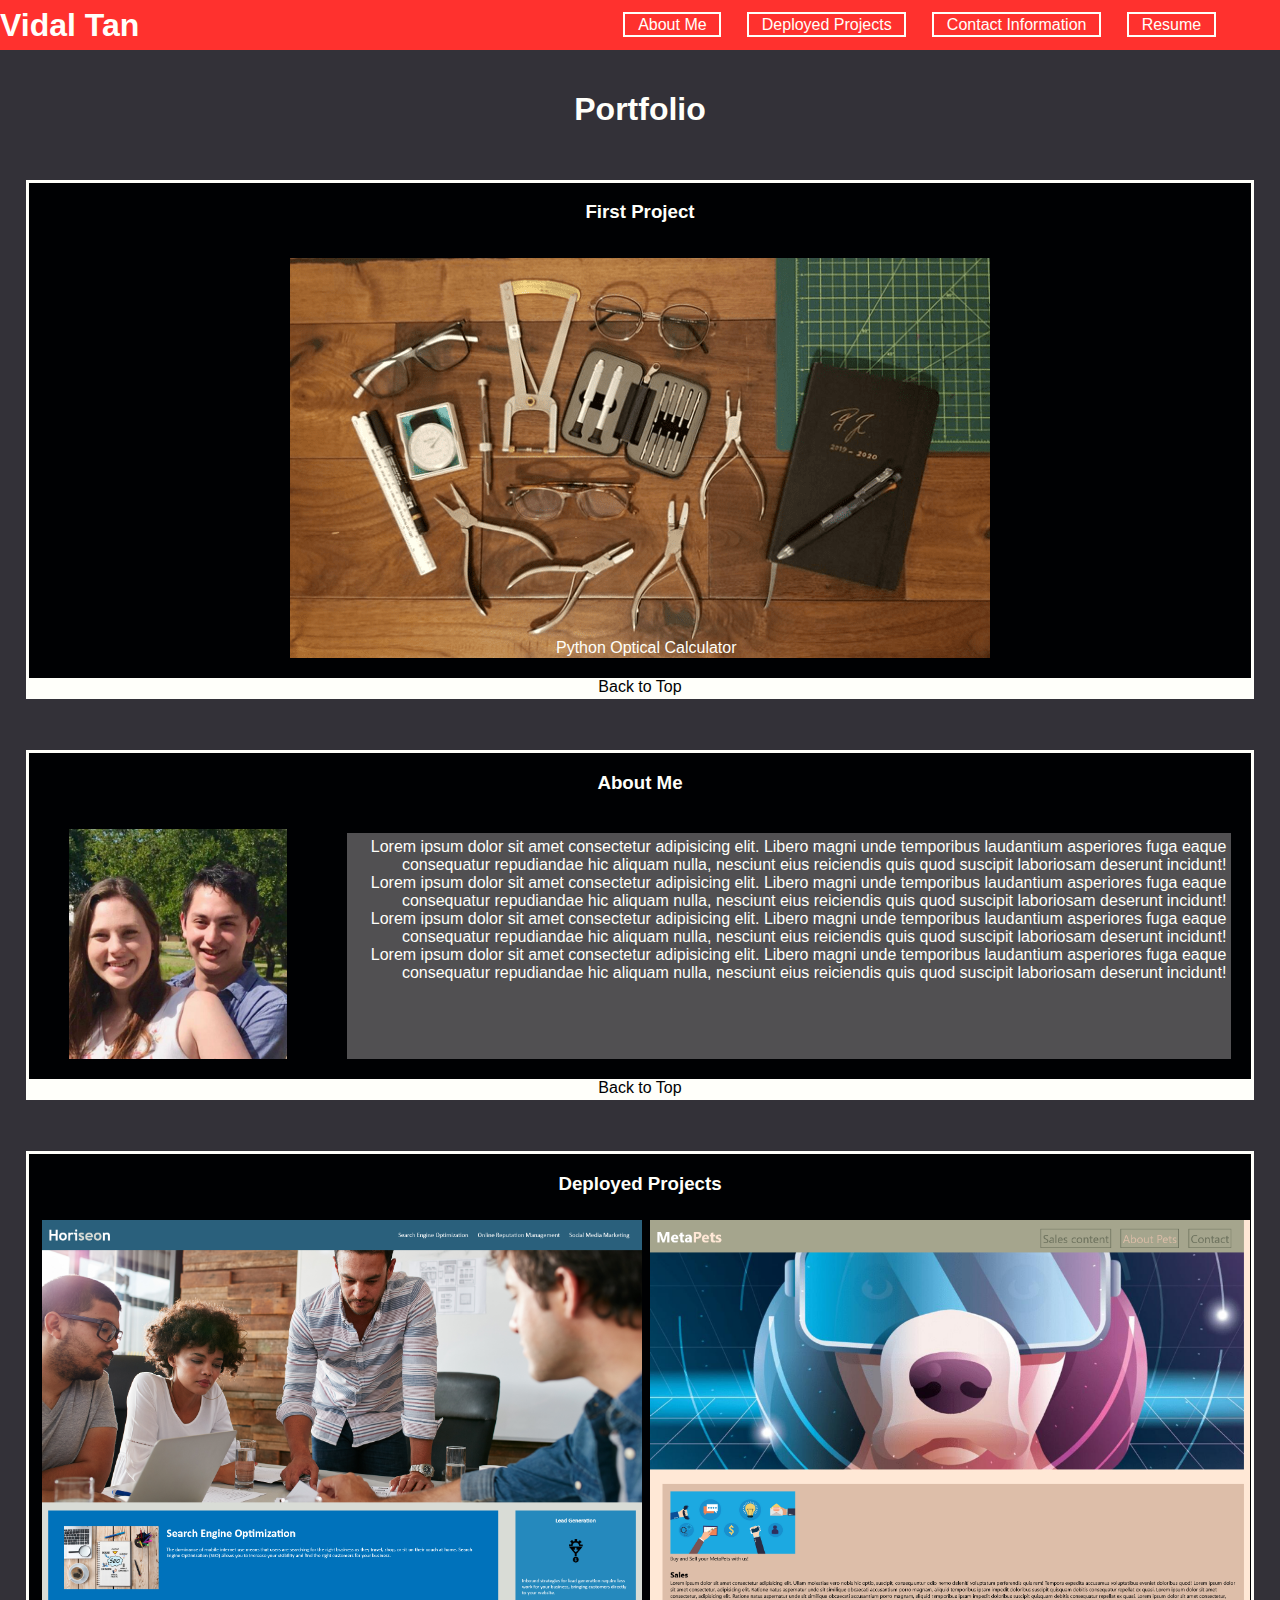
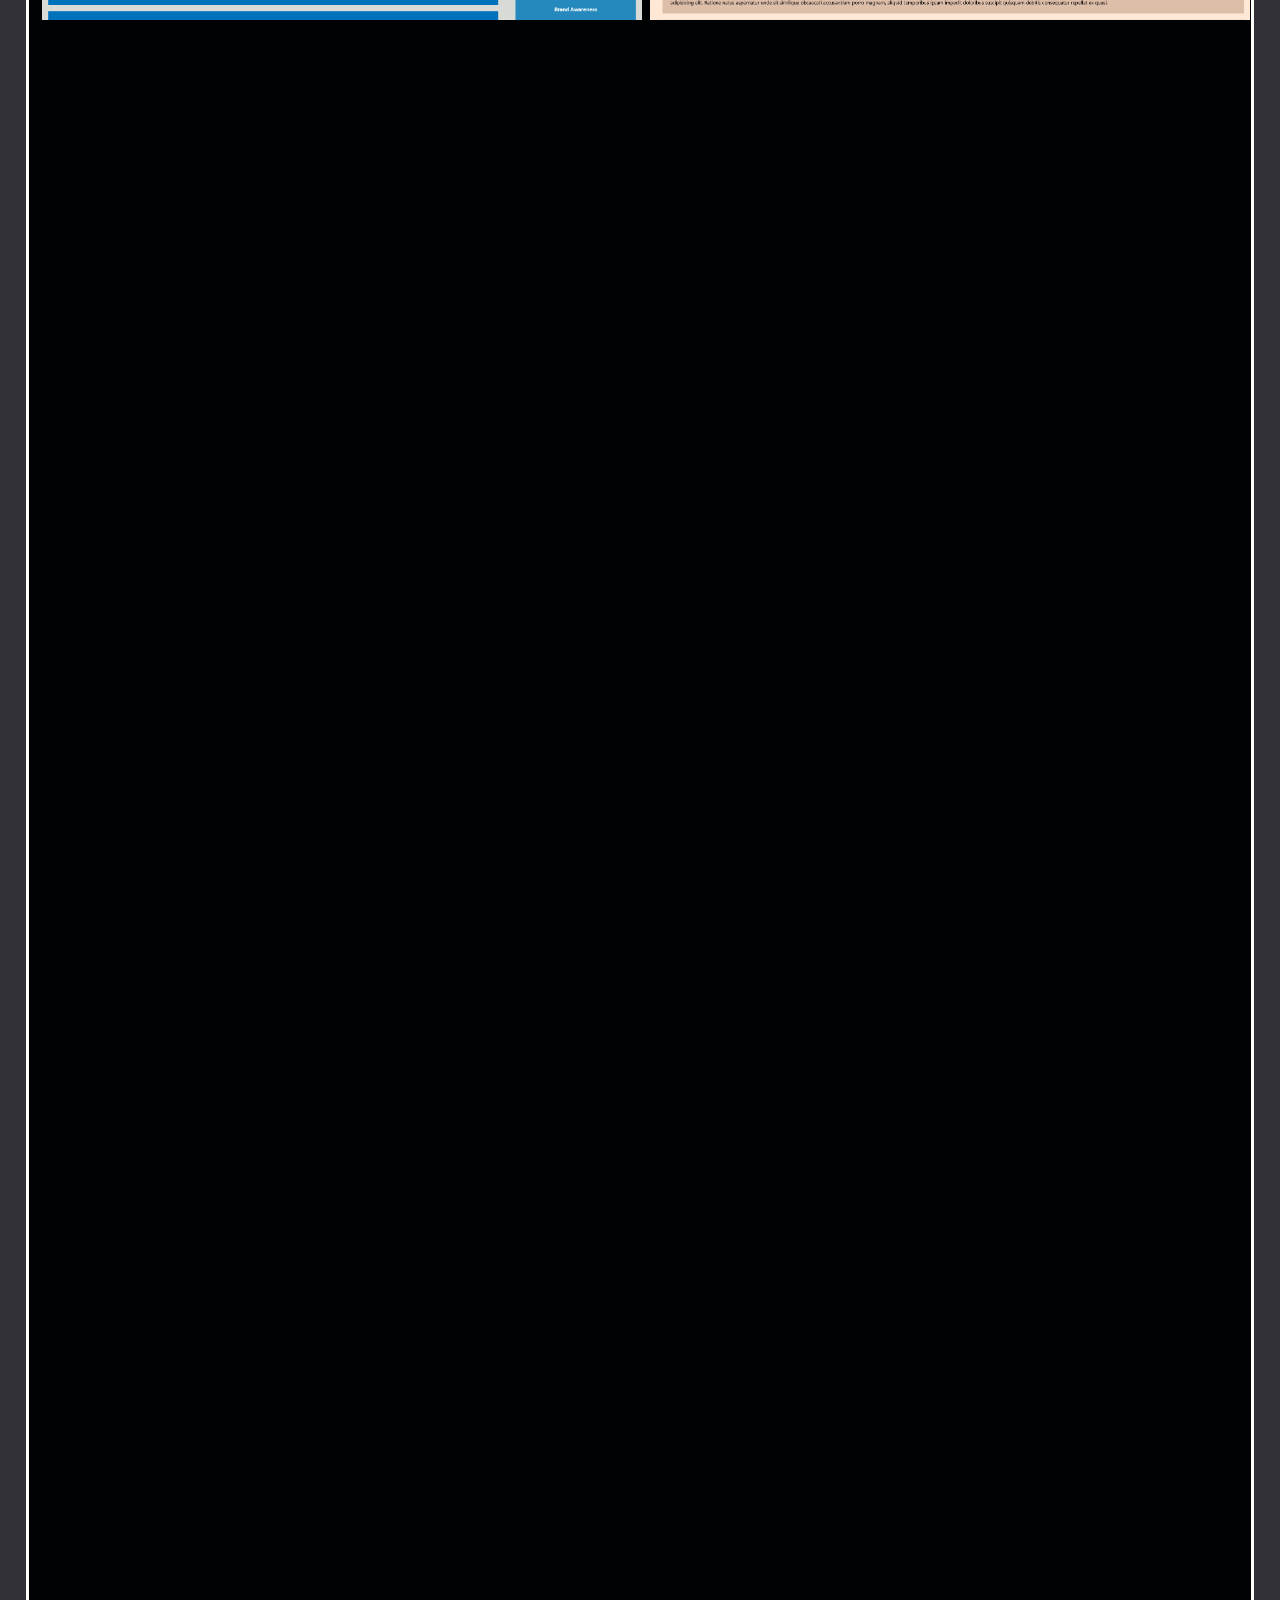
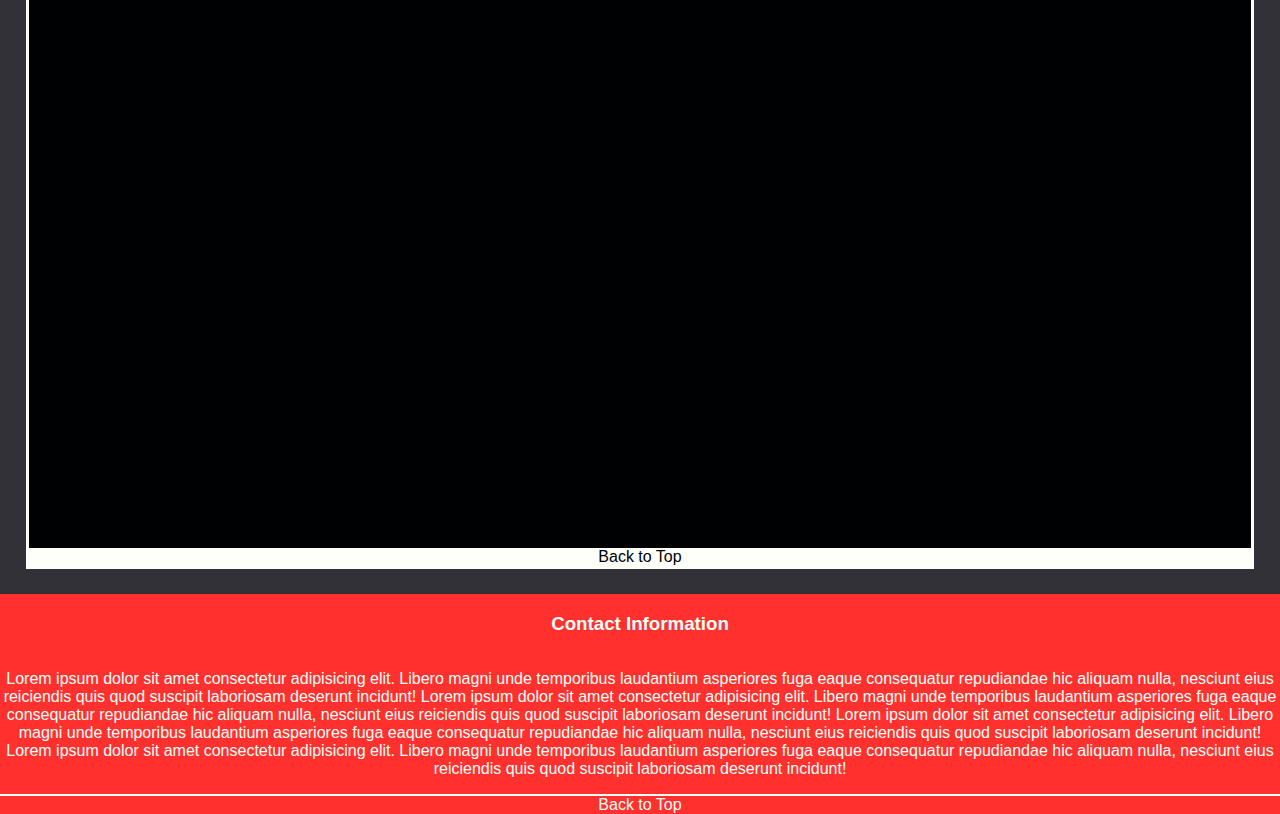
==== index.html @ 6ddfacb6 "Initial commit" ====
<!DOCTYPE html>
<html lang="en">
<head>
    <meta charset="UTF-8">
    <meta http-equiv="X-UA-Compatible" content="IE=edge">
    <meta name="viewport" content="width=device-width, initial-scale=1.0">
    <link rel="stylesheet" href="./assets/css/style.css">
    <link rel="stylesheet" href="./assets/css/reactive-images.css">
    <title>Vidal Tan</title>
</head>
<body>

    <header>
        <h1><span>Vidal Tan</span></h1>

        <nav>
            <ul>
                <li><a href="#about-me">About Me</a></li>
                <li><a href="#deployed-projects">Deployed Projects</a></li>
                <li><a href="#contact-information">Contact Information</a></li>
                <li><a href="./resume.html">Resume</a></li>
            </ul>
        </nav>

    </header>


    <main>
        <h2>Portfolio</h2>

        <section class="dir-column">
            <h3>First Project</h3>

            <figure>
                <a href="https://github.com/Vidalatan/Optic-Calculator" target="_blank">
                    <img class="hover-border" src="./assets/images/optical-background.png" alt="Optical Tools">
                    <figcaption>Python Optical Calculator</figcaption>
                </a>
            </figure>
            <!-- TODO current/primary project -->

            <a href="#top" class="to-top text-center">Back to Top</a>

        </section>

        <section id="about-me" class=" dir-row flex-wrap">
            <h3>About Me</h3>

            <div class="give-flex">
                <figure class="flex-1">
                    <img class="section-icon" src="./assets/images/me.jpg" alt="Picture of me and my spouse">
                </figure>
        
                <p class="flex-4 text-right">
                    Lorem ipsum dolor sit amet consectetur adipisicing elit. 
                    Libero magni unde temporibus laudantium asperiores fuga 
                    eaque consequatur repudiandae hic aliquam nulla, nesciunt 
                    eius reiciendis quis quod suscipit laboriosam deserunt incidunt!
                    Lorem ipsum dolor sit amet consectetur adipisicing elit. 
                    Libero magni unde temporibus laudantium asperiores fuga 
                    eaque consequatur repudiandae hic aliquam nulla, nesciunt 
                    eius reiciendis quis quod suscipit laboriosam deserunt incidunt!
                    Lorem ipsum dolor sit amet consectetur adipisicing elit. 
                    Libero magni unde temporibus laudantium asperiores fuga 
                    eaque consequatur repudiandae hic aliquam nulla, nesciunt 
                    eius reiciendis quis quod suscipit laboriosam deserunt incidunt!
                    Lorem ipsum dolor sit amet consectetur adipisicing elit. 
                    Libero magni unde temporibus laudantium asperiores fuga 
                    eaque consequatur repudiandae hic aliquam nulla, nesciunt 
                    eius reiciendis quis quod suscipit laboriosam deserunt incidunt!
                </p>
            </div>
            <!-- TODO About me info: name, photo, links -->
            <a href="#top" class="to-top text-center">Back to Top</a>

        </section>
        
        <section id="deployed-projects" class="dir-column flex-wrap">
            <h3>Deployed Projects</h3>
            
            <div class="deployed-projects">
                <a href="https://vidalatan.github.io/semantic-html/" target="_blank"><div class="horiseon"></div></a>
                <a href="https://vidalatan.github.io/Mini-project/" target="_blank"><div class="metapets"></div></a>
                <div class="placeholder"></div>
                <div class="placeholder"></div>
                <div class="placeholder"></div>
                <div class="placeholder"></div>
                <div class="placeholder"></div>
            </div>
            <!-- TODO other deployed projects -->
            <a href="#top" class="to-top text-center">Back to Top</a>

        </section>

    </main>

    <footer id="contact-information" class="text-center">
        <h3>Contact Information</h3>

        <p>
            Lorem ipsum dolor sit amet consectetur adipisicing elit. 
            Libero magni unde temporibus laudantium asperiores fuga 
            eaque consequatur repudiandae hic aliquam nulla, nesciunt 
            eius reiciendis quis quod suscipit laboriosam deserunt incidunt!
            Lorem ipsum dolor sit amet consectetur adipisicing elit. 
            Libero magni unde temporibus laudantium asperiores fuga 
            eaque consequatur repudiandae hic aliquam nulla, nesciunt 
            eius reiciendis quis quod suscipit laboriosam deserunt incidunt!
            Lorem ipsum dolor sit amet consectetur adipisicing elit. 
            Libero magni unde temporibus laudantium asperiores fuga 
            eaque consequatur repudiandae hic aliquam nulla, nesciunt 
            eius reiciendis quis quod suscipit laboriosam deserunt incidunt!
            Lorem ipsum dolor sit amet consectetur adipisicing elit. 
            Libero magni unde temporibus laudantium asperiores fuga 
            eaque consequatur repudiandae hic aliquam nulla, nesciunt 
            eius reiciendis quis quod suscipit laboriosam deserunt incidunt!
        </p>
        <!-- TODO contact info: email, number -->
        <a href="#top">Back to Top</a>

    </footer>
    
</body>
</html>
---- assets/css/style.css ----
* {
    box-sizing: border-box;
}

body {
    font-family: 'Segoe UI', Tahoma, Geneva, Verdana, sans-serif;
    background-color: #333138;
    color: #FFFFFA;
    margin: 0;
    display: flex;
    flex-flow: column nowrap;
    justify-content: flex-start;
}

img {
    max-width: 100%;
}

header {
    background-color: #FF312E;
    display: flex;
    flex-flow: row nowrap;
    position: fixed;
    z-index: 1;
    width: 100%;
    height: 50px;
    top: 0;
}

header h1 {
    flex: 1 1 0;
    align-self: center;
}

header nav {
    flex: 4 4 0;
    align-self: center;
}

nav ul{
    display: flex;
    flex-flow: row nowrap;
    justify-content: flex-end;
    margin-right: 5%;
}

nav li {
    margin: 1vw;
    list-style-type: none;
}

nav li a {
    color: #FFFFFA;
    border: 2px solid #FFFFFA;
    padding: 1vw;
    padding-top: .2vh;
    padding-bottom: .2vh;
    text-decoration: none;
    text-align: center;
}

nav li a:hover {
    color: #000103;
    border-color: #000103;
}

main {
    display: flex;
    flex-flow: column nowrap;
    justify-content: center;
    text-align: center;
    margin-top: 5%;
    background-color: #333138;
}

main h2 {
    font-size: xx-large;
}

main section {
    display: flex;
    justify-content: center;
    border: 3px solid #FFFFFA;
    background-color: #000103;
    margin: 2%;
}

main section h3 {
    text-align: center;
    width: 100%;
}

main section figure a {
    position: relative;
}

main section figure figcaption {
    position: absolute;
    left: 38%;
    bottom: 25%;
    color: #FFFFFA;
}

main section p {
    padding: 5px;
    margin: 20px;
    background-color: #515052;
}

.to-top{
    color: #000103;
    background-color: #FFFFFA;
    height: 20%;
    width: 100%;
    text-decoration: none;
}

.to-top:hover {
    color: #FFFFFA;
    background-color: #515052;
}

footer {
    background-color: #FF312E;
    display: flex;
    flex-flow: column nowrap;
    width: 100%;
}

footer a{
    border-top: 2px solid #FFFFFA;
    color: #FFFFFA;
    text-decoration: none;
}

footer a:hover {
    color: #000103;
    background-color: #FFFFFA;
}

.deployed-projects {
    display: flex;
    flex-flow: row wrap;
    justify-content: space-evenly;
    align-content: center;
    width: 100%;
}

.deployed-projects div {
    margin: 1%;
    /* flex: 1 1 600px; */
    height: 400px;
    width: 600px;
}

.flex-1 {
    flex: 1 1 0;
}

.flex-2 {
    flex: 2 2 0;
}

.flex-3 {
    flex: 3 3 0;
}

.flex-4 {
    flex: 4 4 0;
}

.justify-end {
    justify-content: flex-end;
}

.dir-column {
    flex-direction: column;
}

.dir-row {
    flex-direction: row;
}

.flex-wrap {
    flex-wrap: wrap;
}

.give-flex {
    display: flex;
}

.text-center {
    text-align: center;
}

.text-right {
    text-align: right;
}

@media screen and (max-width: 790px) {
    h1 span {
        font-size: 3.8vw;
    }

    nav ul {
        justify-content: space-evenly;
    }

    nav li a {
        font-size: 1.5vw;
    }
}

/* 
    #FFFFFA white
    #515052 lighter grey
    #333138 darker grey
    #000103 Black
    #FF312E Red
*/
---- assets/css/reactive-images.css ----
.reactive-image-a{
    width: 100%;
    height: 100%;
}

.hover-border:hover {
    border: 3px ridge #FFFFFA;
}

.portfolio-page {
    background-image: url(../images/horiseon-png.png);
    background-size: cover;
}

.portfolio-page:hover {
    background-image: url(../images/horiseon-gif.gif);
    background-position: center;
    border: 3px ridge #FFFFFA;
}

.horiseon {
    background-image: url(../images/horiseon-png.png);
    background-size: cover;
}

.horiseon:hover {
    background-image: url(../images/horiseon-gif.gif);
    background-position: center;
    border: 3px ridge #FFFFFA;
}

.metapets {
    background-image: url(../images/metapets-png.png);
    background-size: cover;
}

.metapets:hover {
    background-image: url(../images/metapets-gif.gif);
    background-position: center;
    border: 3px ridge #FFFFFA;
}

.dummy {
    background-image: url();
    background-size: cover;
}

.dummy:hover {
    background-image: url();
    border: 3px ridge #FFFFFA;
}

.dummy {
    background-image: url();
    background-size: cover;
}

.dummy:hover {
    background-image: url();
    border: 3px ridge #FFFFFA;
}

.dummy {
    background-image: url();
    background-size: cover;
}

.dummy:hover {
    background-image: url();
    border: 3px ridge #FFFFFA;
}

.dummy {
    background-image: url();
    background-size: cover;
}

.dummy:hover {
    background-image: url();
    border: 3px ridge #FFFFFA;
}

.placeholder {
    background-image: url(https://via.placeholder.com/600x400);
    background-size: cover;
}
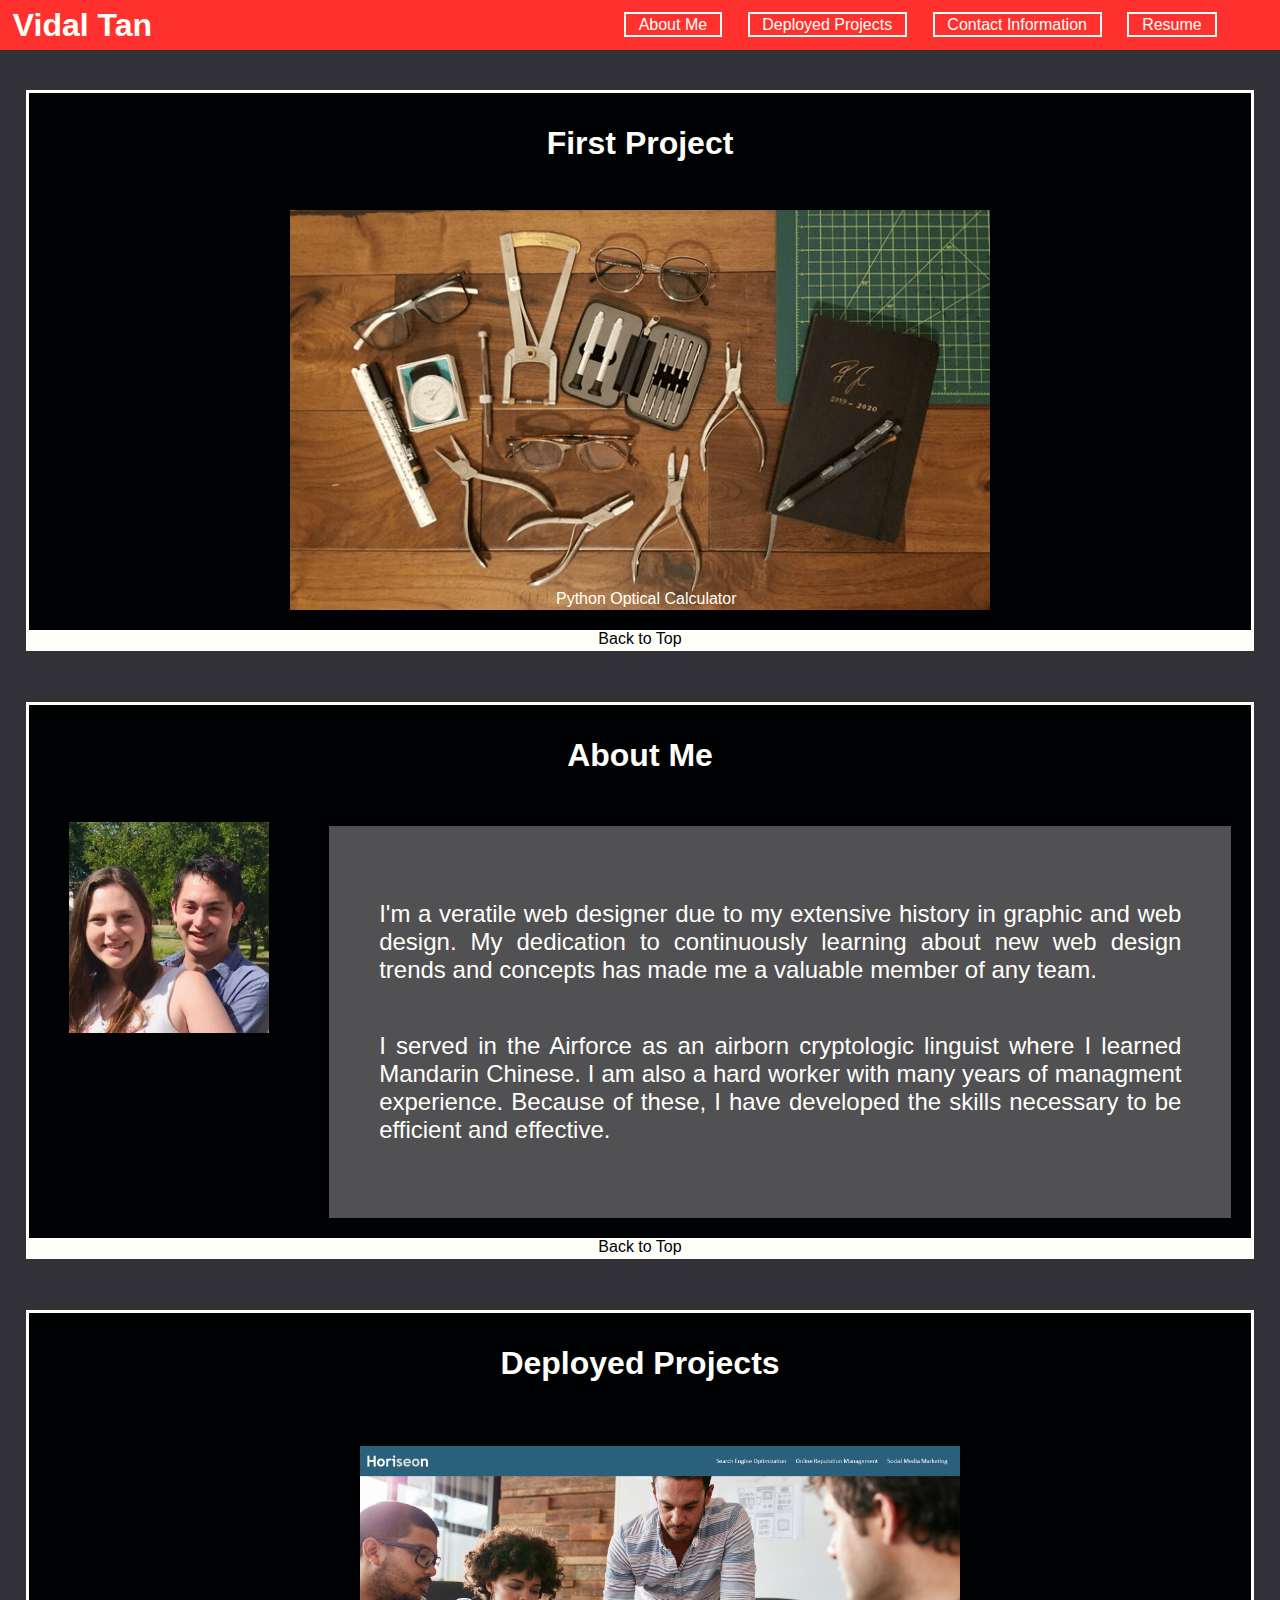
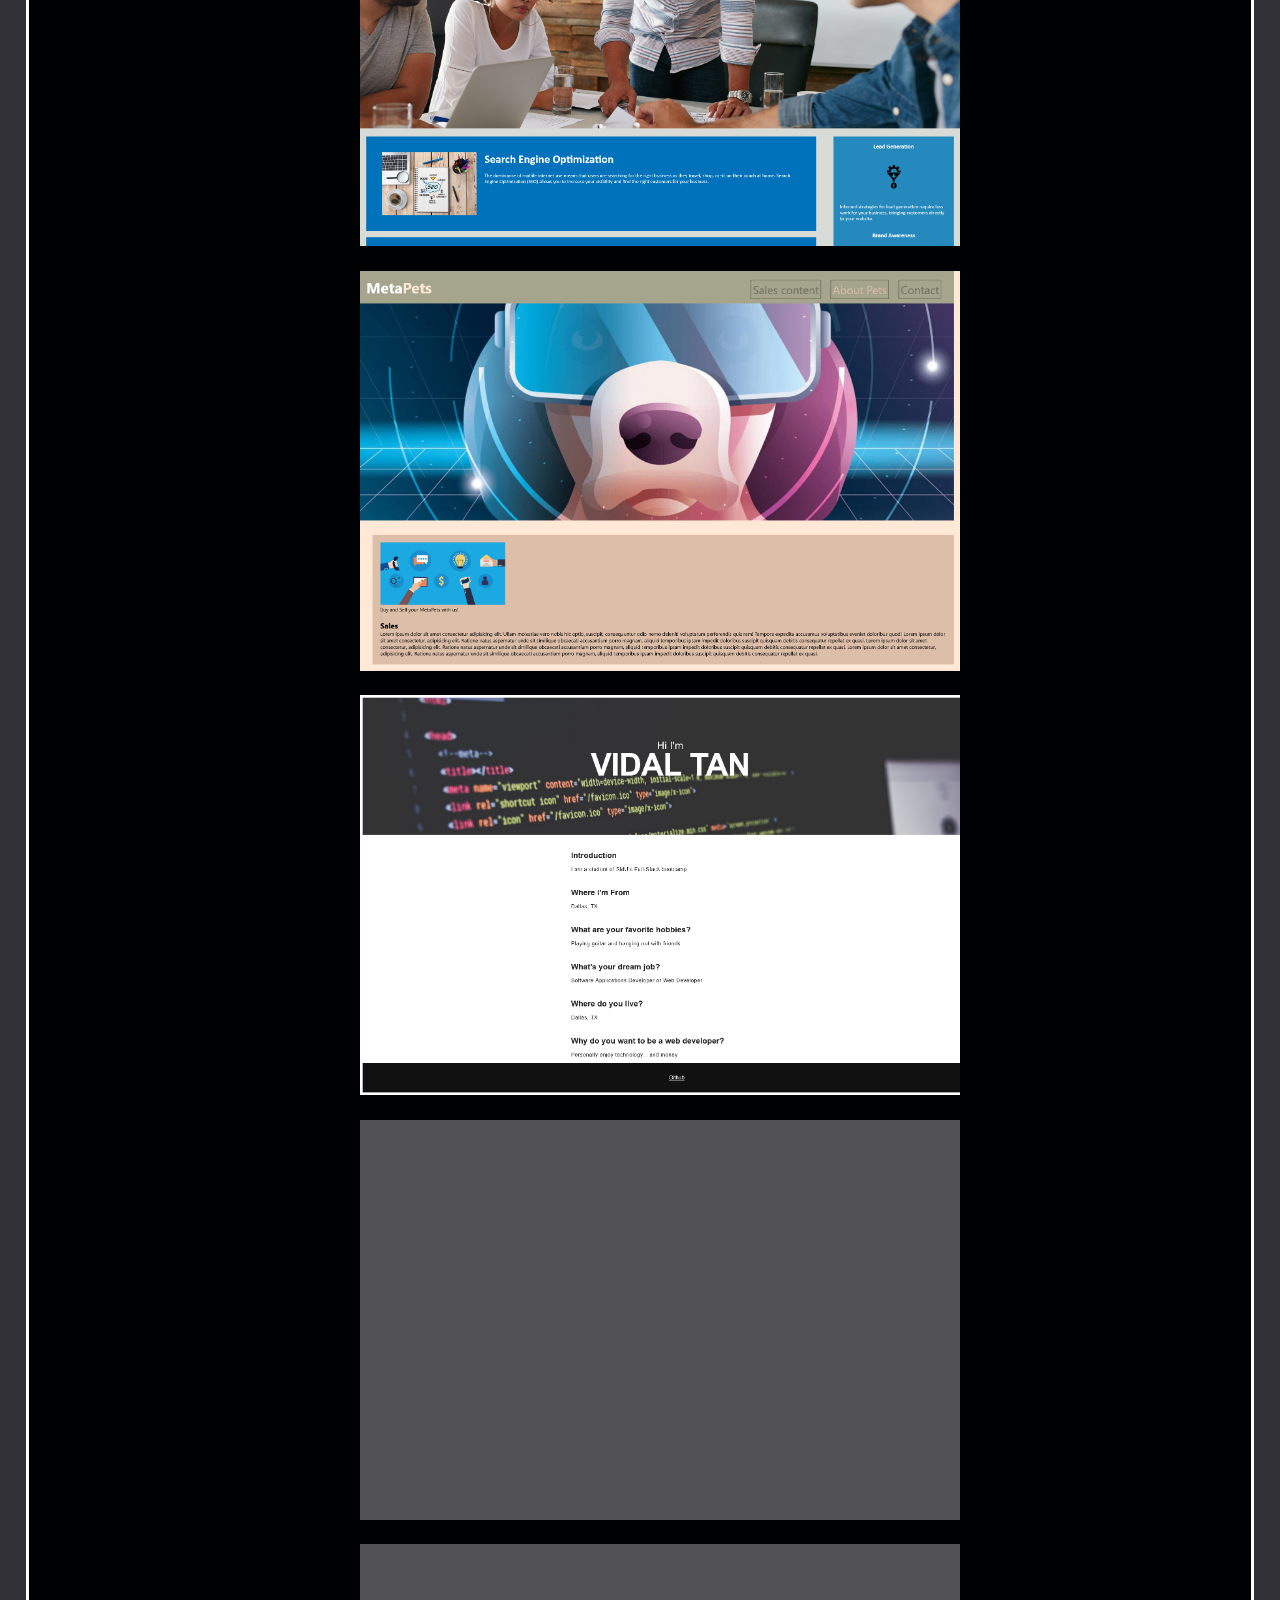
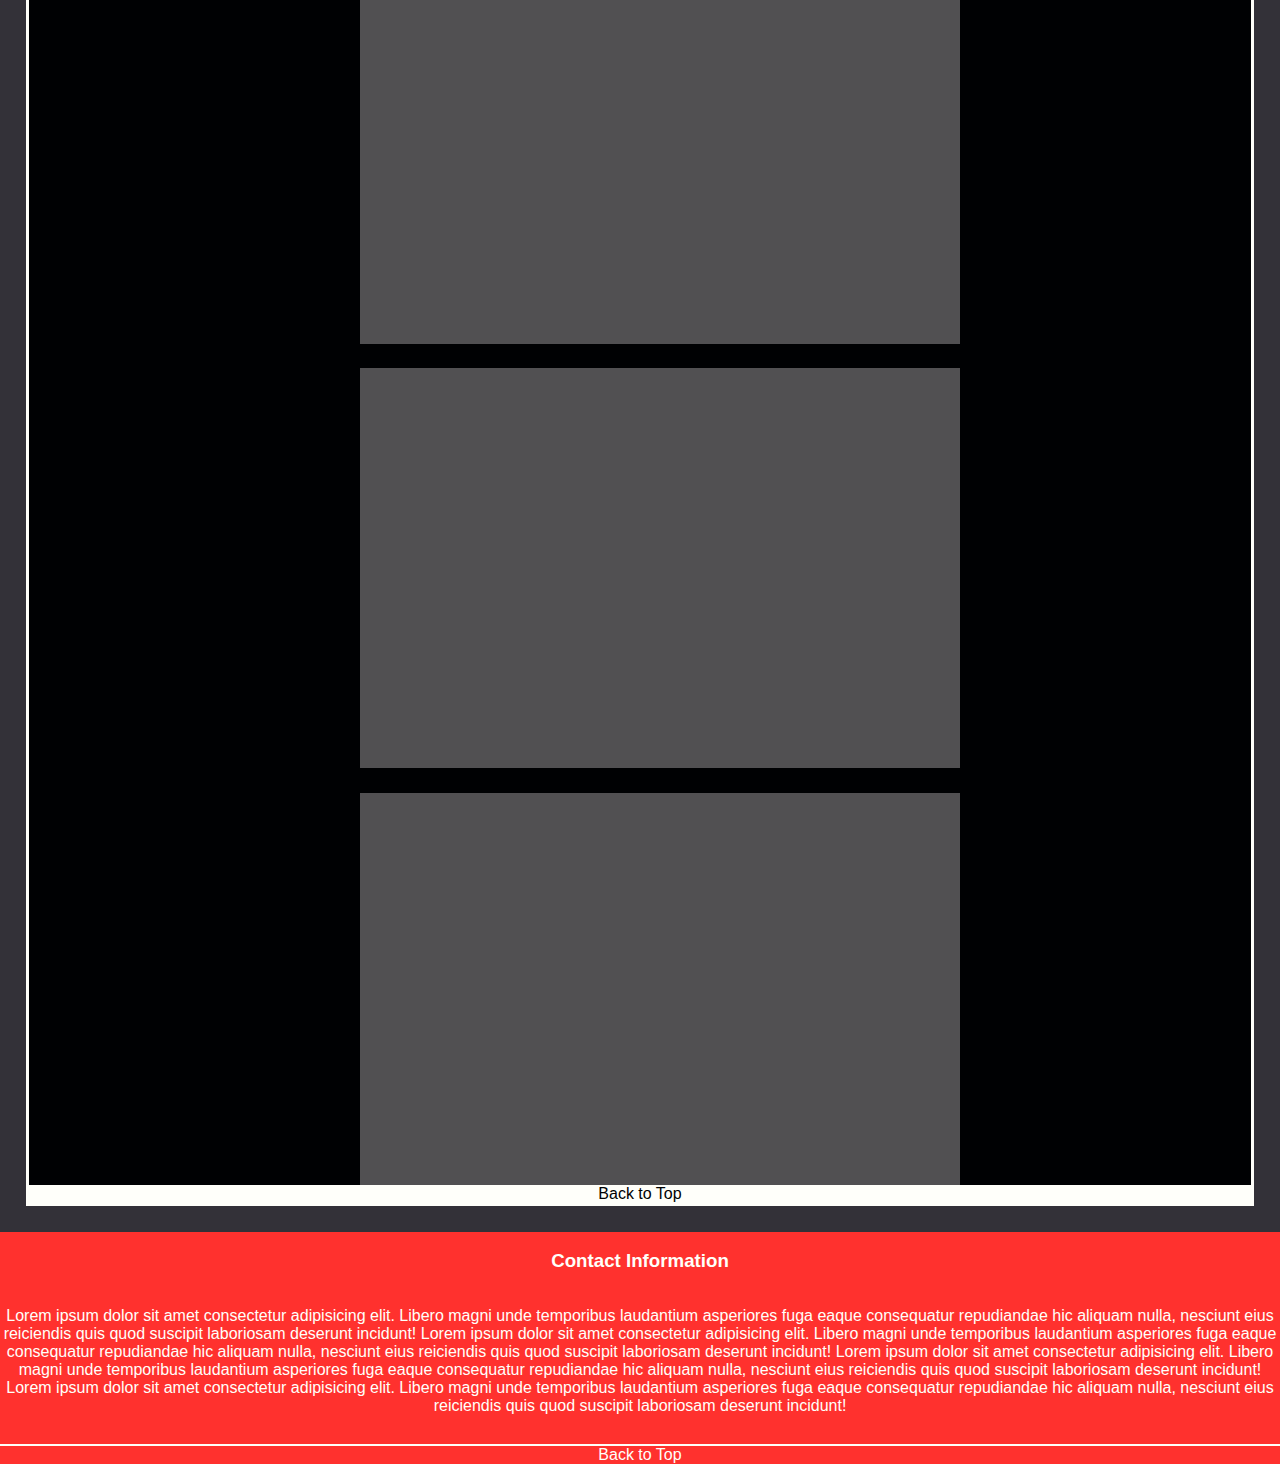
==== commit 89bb037d: "Updated Content" ====
--- a/index.html
+++ b/index.html
@@ -24,9 +24,7 @@
 
     </header>
 
-
     <main>
-        <h2>Portfolio</h2>
 
         <section class="dir-column">
             <h3>First Project</h3>
@@ -46,29 +44,26 @@
         <section id="about-me" class=" dir-row flex-wrap">
             <h3>About Me</h3>
 
-            <div class="give-flex">
+            <div class="give-flex dir-row flex-apart">
                 <figure class="flex-1">
                     <img class="section-icon" src="./assets/images/me.jpg" alt="Picture of me and my spouse">
                 </figure>
         
-                <p class="flex-4 text-right">
-                    Lorem ipsum dolor sit amet consectetur adipisicing elit. 
-                    Libero magni unde temporibus laudantium asperiores fuga 
-                    eaque consequatur repudiandae hic aliquam nulla, nesciunt 
-                    eius reiciendis quis quod suscipit laboriosam deserunt incidunt!
-                    Lorem ipsum dolor sit amet consectetur adipisicing elit. 
-                    Libero magni unde temporibus laudantium asperiores fuga 
-                    eaque consequatur repudiandae hic aliquam nulla, nesciunt 
-                    eius reiciendis quis quod suscipit laboriosam deserunt incidunt!
-                    Lorem ipsum dolor sit amet consectetur adipisicing elit. 
-                    Libero magni unde temporibus laudantium asperiores fuga 
-                    eaque consequatur repudiandae hic aliquam nulla, nesciunt 
-                    eius reiciendis quis quod suscipit laboriosam deserunt incidunt!
-                    Lorem ipsum dolor sit amet consectetur adipisicing elit. 
-                    Libero magni unde temporibus laudantium asperiores fuga 
-                    eaque consequatur repudiandae hic aliquam nulla, nesciunt 
-                    eius reiciendis quis quod suscipit laboriosam deserunt incidunt!
-                </p>
+                <div class="flex-4 text-right">
+
+                    <p>
+                        I'm a veratile web designer due to my extensive history in graphic and web design.
+                        My dedication to continuously learning about new web design trends and concepts has
+                        made me a valuable member of any team.
+                    </p>
+
+                    <p>
+                        I served in the Airforce as an airborn cryptologic linguist where I learned Mandarin Chinese.
+                        I am also a hard worker with many years of managment experience. Because of these,
+                        I have developed the skills necessary to be efficient and effective.
+                    </p>
+
+                </div>
             </div>
             <!-- TODO About me info: name, photo, links -->
             <a href="#top" class="to-top text-center">Back to Top</a>
@@ -81,11 +76,11 @@
             <div class="deployed-projects">
                 <a href="https://vidalatan.github.io/semantic-html/" target="_blank"><div class="horiseon"></div></a>
                 <a href="https://vidalatan.github.io/Mini-project/" target="_blank"><div class="metapets"></div></a>
-                <div class="placeholder"></div>
-                <div class="placeholder"></div>
-                <div class="placeholder"></div>
-                <div class="placeholder"></div>
-                <div class="placeholder"></div>
+                <a href="https://vidalatan.github.io/prework-about-me/" target="_blank"><div class="aboutme"></div></a>
+                <a href="https://google.com/"><div class="placeholder"></div></a>
+                <a href="https://google.com/"><div class="placeholder"></div></a>
+                <a href="https://google.com/"><div class="placeholder"></div></a>
+                <a href="https://google.com/"><div class="placeholder"></div></a>
             </div>
             <!-- TODO other deployed projects -->
             <a href="#top" class="to-top text-center">Back to Top</a>
--- a/assets/css/style.css
+++ b/assets/css/style.css
@@ -30,6 +30,7 @@
 header h1 {
     flex: 1 1 0;
     align-self: center;
+    padding-left: 1%;
 }
 
 header nav {
@@ -74,7 +75,7 @@
 }
 
 main h2 {
-    font-size: xx-large;
+    font-size: 3vw;
 }
 
 main section {
@@ -87,6 +88,7 @@
 
 main section h3 {
     text-align: center;
+    font-size: xx-large;
     width: 100%;
 }
 
@@ -101,10 +103,19 @@
     color: #FFFFFA;
 }
 
-main section p {
-    padding: 5px;
+main section div div {
+    padding: 50px;
     margin: 20px;
     background-color: #515052;
+    display: flex;
+    flex-flow: column nowrap;
+    justify-content: center;
+    align-content: space-between;
+    font-size: x-large;
+}
+
+main section div div p {
+    text-align: justify;
 }
 
 .to-top{
@@ -127,6 +138,10 @@
     width: 100%;
 }
 
+footer p {
+    padding-bottom: 1%;
+}
+
 footer a{
     border-top: 2px solid #FFFFFA;
     color: #FFFFFA;
@@ -146,13 +161,18 @@
     width: 100%;
 }
 
-.deployed-projects div {
+.deployed-projects a {
     margin: 1%;
-    /* flex: 1 1 600px; */
     height: 400px;
     width: 600px;
 }
 
+.deployed-projects div {
+    /* margin: .5%; */
+    height: 100%;
+    width: 100%;
+}
+
 .flex-1 {
     flex: 1 1 0;
 }
@@ -187,6 +207,10 @@
 
 .give-flex {
     display: flex;
+}
+
+.flex-apart {
+    justify-content: space-between;
 }
 
 .text-center {
--- a/assets/css/reactive-images.css
+++ b/assets/css/reactive-images.css
@@ -40,13 +40,14 @@
     border: 3px ridge #FFFFFA;
 }
 
-.dummy {
-    background-image: url();
+.aboutme {
+    background-image: url(../images/aboutme-png.png);
     background-size: cover;
 }
 
-.dummy:hover {
-    background-image: url();
+.aboutme:hover {
+    background-image: url(../images/aboutme-gif.gif);
+    background-position: center;
     border: 3px ridge #FFFFFA;
 }
 
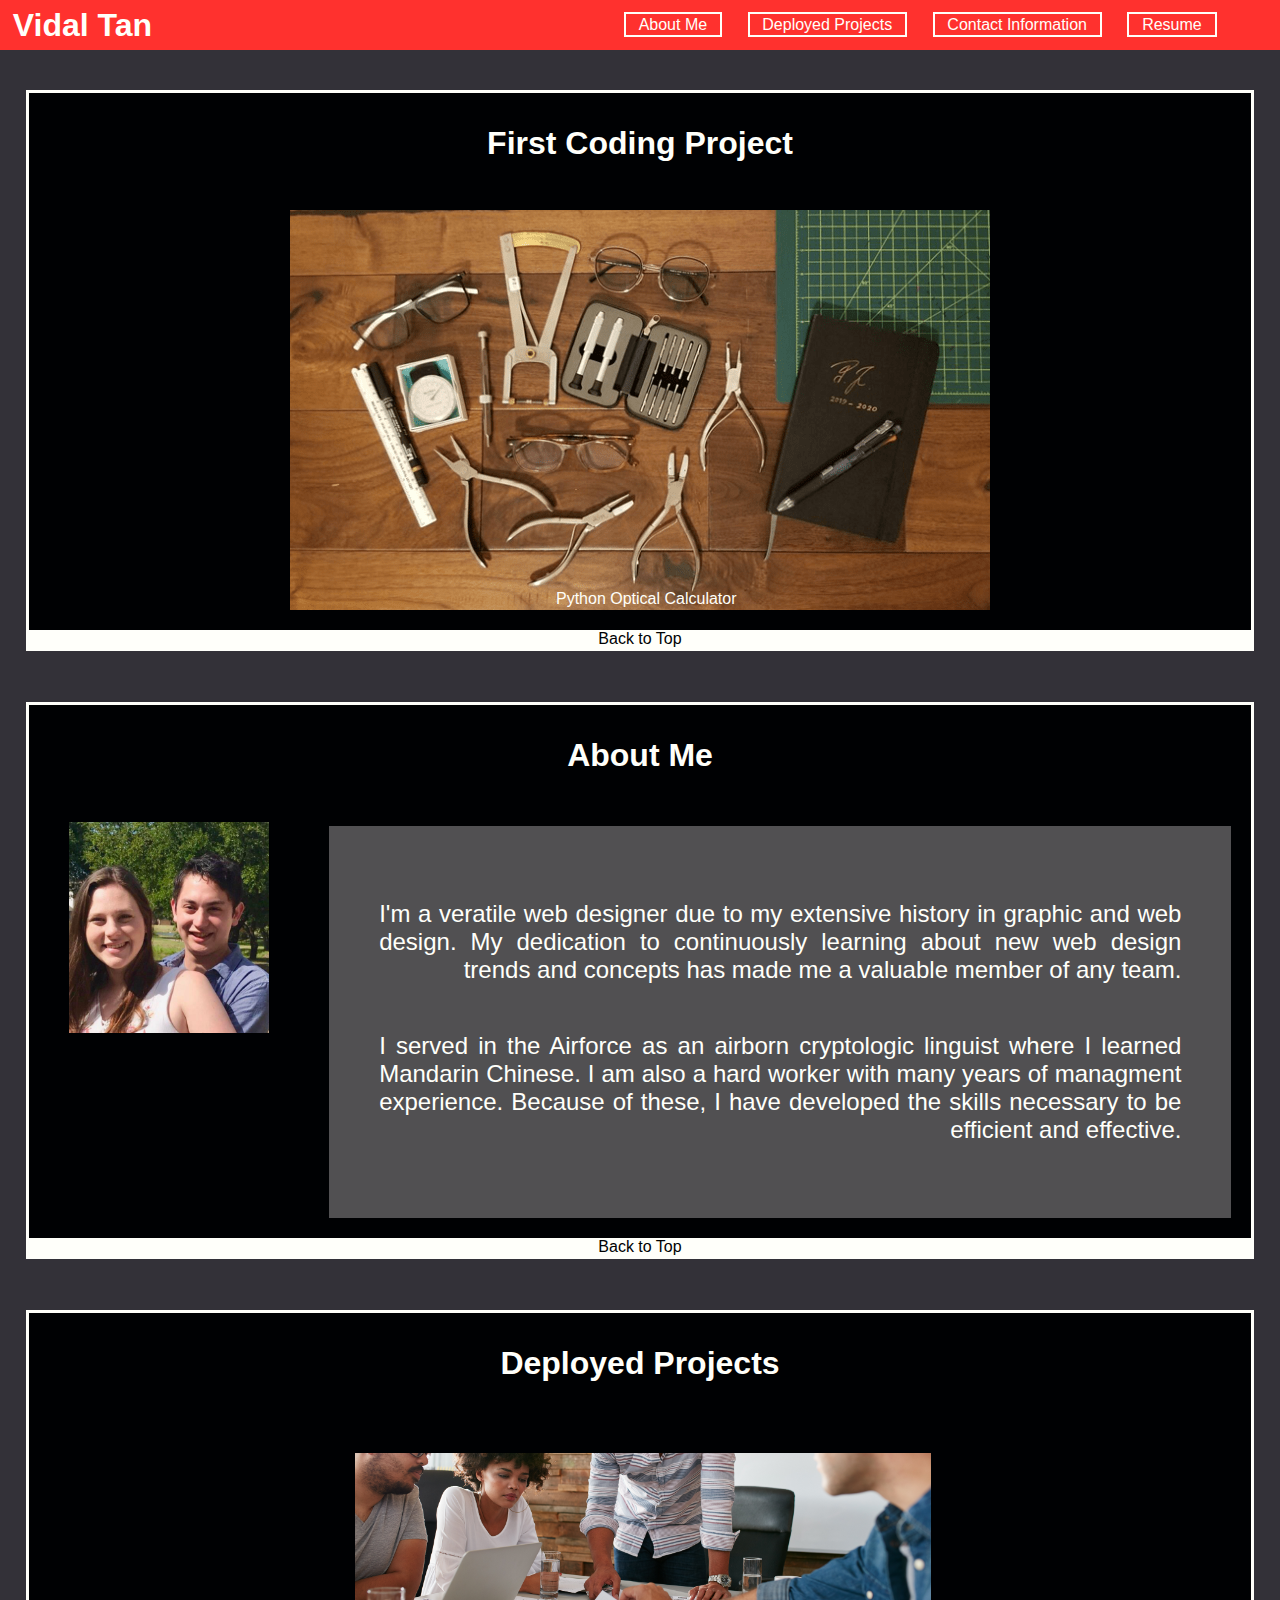
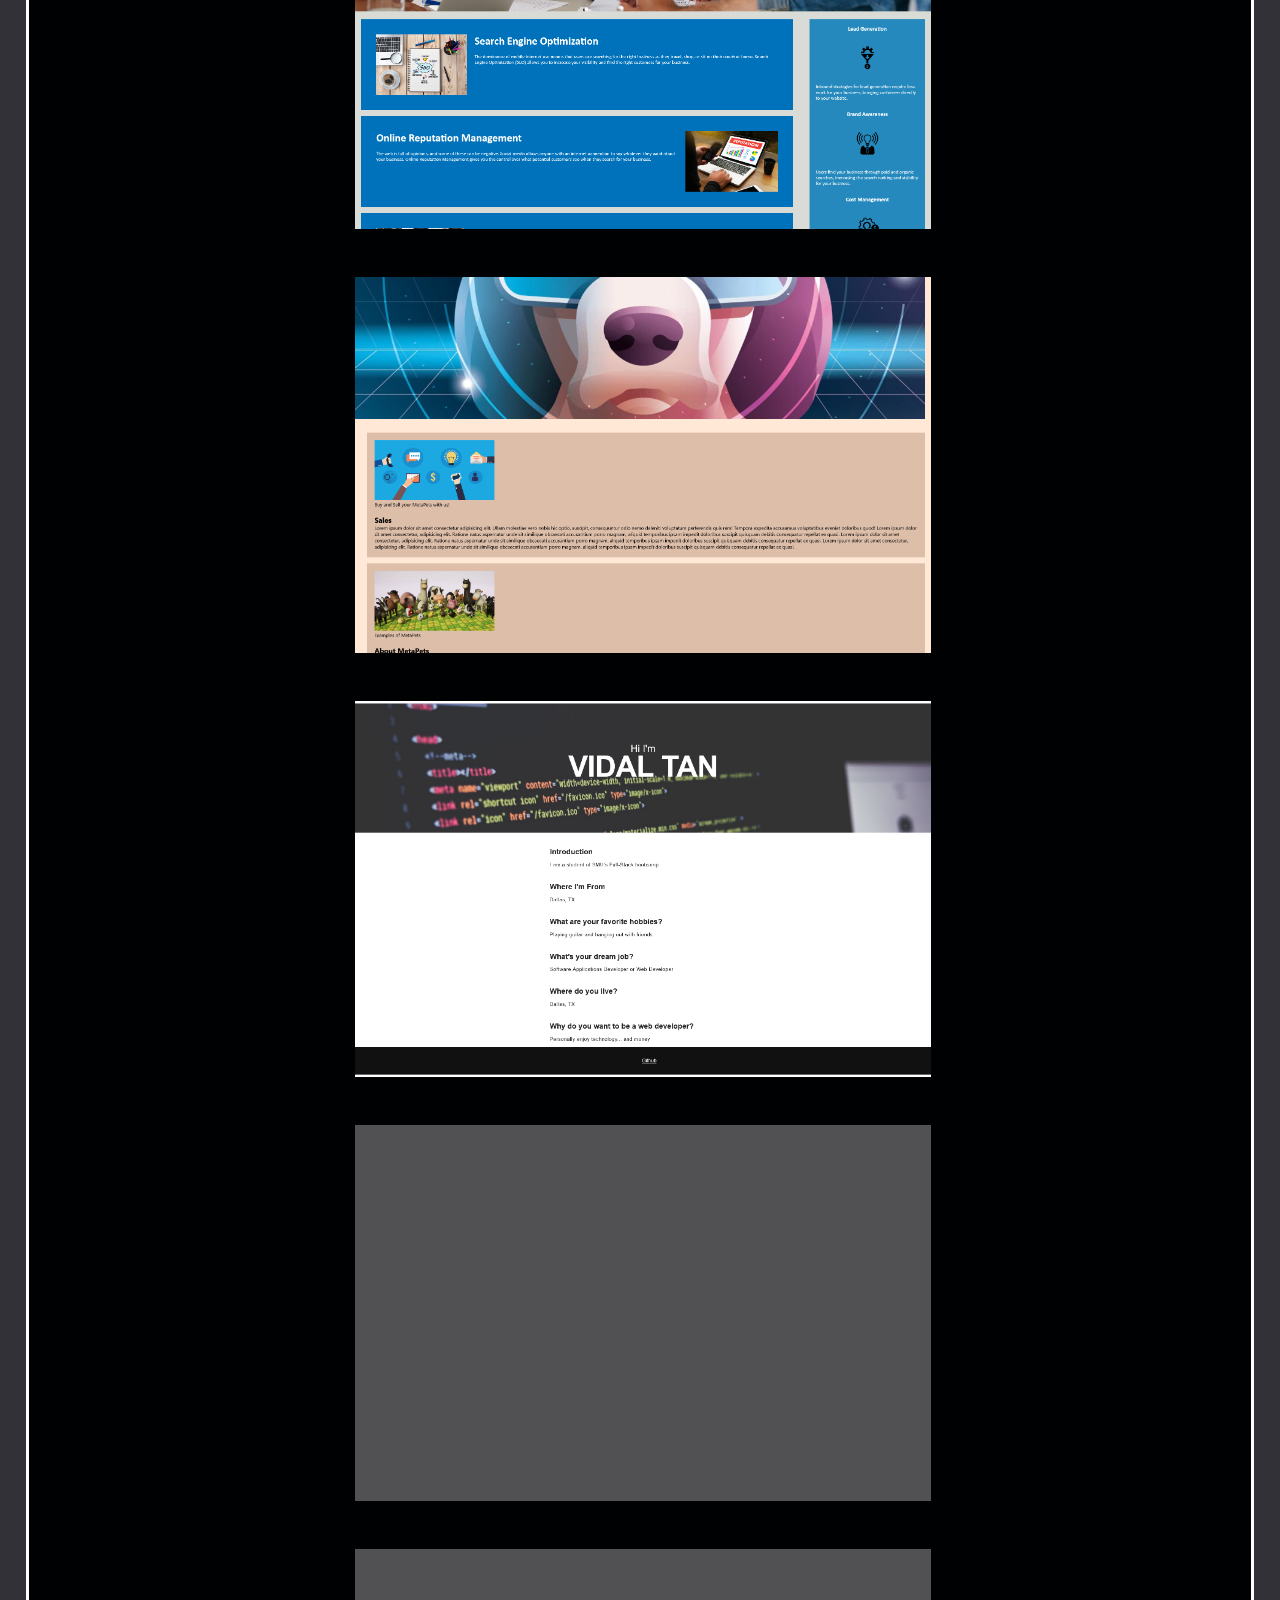
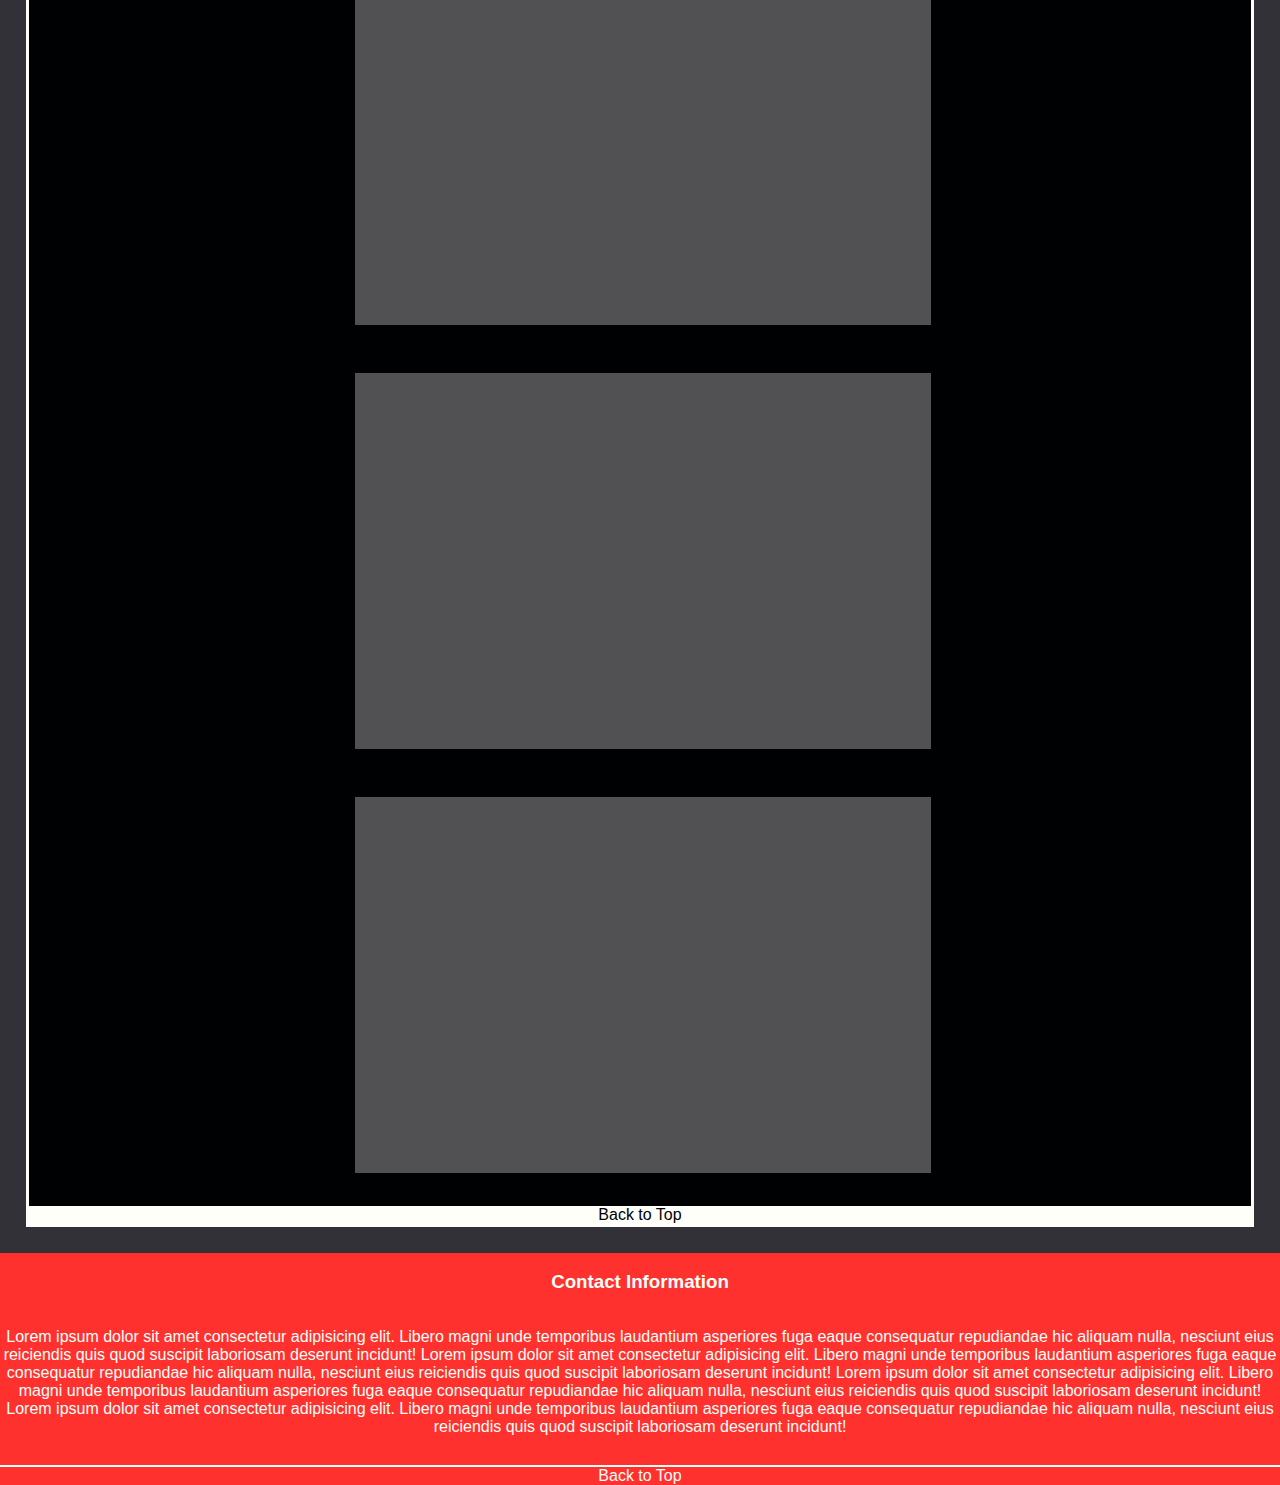
==== commit 98316d1d: "Updated HTML and CSS" ====
--- a/index.html
+++ b/index.html
@@ -27,7 +27,7 @@
     <main>
 
         <section class="dir-column">
-            <h3>First Project</h3>
+            <h3>First Coding Project</h3>
 
             <figure>
                 <a href="https://github.com/Vidalatan/Optic-Calculator" target="_blank">
@@ -35,7 +35,6 @@
                     <figcaption>Python Optical Calculator</figcaption>
                 </a>
             </figure>
-            <!-- TODO current/primary project -->
 
             <a href="#top" class="to-top text-center">Back to Top</a>
 
@@ -74,9 +73,9 @@
             <h3>Deployed Projects</h3>
             
             <div class="deployed-projects">
-                <a href="https://vidalatan.github.io/semantic-html/" target="_blank"><div class="horiseon"></div></a>
-                <a href="https://vidalatan.github.io/Mini-project/" target="_blank"><div class="metapets"></div></a>
-                <a href="https://vidalatan.github.io/prework-about-me/" target="_blank"><div class="aboutme"></div></a>
+                <a href="https://vidalatan.github.io/semantic-html/" target="_blank"><div class="horiseon reactive-image hover-toggle"></div></a>
+                <a href="https://vidalatan.github.io/Mini-project/" target="_blank"><div class="metapets reactive-image hover-toggle"></div></a>
+                <a href="https://vidalatan.github.io/prework-about-me/" target="_blank"><div class="aboutme reactive-image hover-toggle"></div></a>
                 <a href="https://google.com/"><div class="placeholder"></div></a>
                 <a href="https://google.com/"><div class="placeholder"></div></a>
                 <a href="https://google.com/"><div class="placeholder"></div></a>
--- a/assets/css/style.css
+++ b/assets/css/style.css
@@ -1,11 +1,19 @@
+:root {
+    --highlight-theme: #FFFFFA;
+    --dark-theme: #515052;
+    --darker-theme: #333138;
+    --solid-theme: #000103;
+    --pop-theme: #FF312E;
+}
+
 * {
     box-sizing: border-box;
 }
 
 body {
     font-family: 'Segoe UI', Tahoma, Geneva, Verdana, sans-serif;
-    background-color: #333138;
-    color: #FFFFFA;
+    background-color: var(--darker-theme);
+    color: var(--highlight-theme);
     margin: 0;
     display: flex;
     flex-flow: column nowrap;
@@ -17,7 +25,7 @@
 }
 
 header {
-    background-color: #FF312E;
+    background-color: var(--pop-theme);
     display: flex;
     flex-flow: row nowrap;
     position: fixed;
@@ -51,8 +59,8 @@
 }
 
 nav li a {
-    color: #FFFFFA;
-    border: 2px solid #FFFFFA;
+    color: var(--highlight-theme);
+    border: 2px solid var(--highlight-theme);
     padding: 1vw;
     padding-top: .2vh;
     padding-bottom: .2vh;
@@ -61,8 +69,8 @@
 }
 
 nav li a:hover {
-    color: #000103;
-    border-color: #000103;
+    color: var(--solid-theme);
+    border-color: var(--solid-theme);
 }
 
 main {
@@ -71,7 +79,7 @@
     justify-content: center;
     text-align: center;
     margin-top: 5%;
-    background-color: #333138;
+    background-color: var(--darker-theme);
 }
 
 main h2 {
@@ -81,8 +89,8 @@
 main section {
     display: flex;
     justify-content: center;
-    border: 3px solid #FFFFFA;
-    background-color: #000103;
+    border: 3px solid var(--highlight-theme);
+    background-color: var(--solid-theme);
     margin: 2%;
 }
 
@@ -100,13 +108,13 @@
     position: absolute;
     left: 38%;
     bottom: 25%;
-    color: #FFFFFA;
+    color: var(--highlight-theme);
 }
 
 main section div div {
     padding: 50px;
     margin: 20px;
-    background-color: #515052;
+    background-color: var(--dark-theme);
     display: flex;
     flex-flow: column nowrap;
     justify-content: center;
@@ -116,23 +124,24 @@
 
 main section div div p {
     text-align: justify;
+    text-align-last: right;
 }
 
 .to-top{
-    color: #000103;
-    background-color: #FFFFFA;
+    color: var(--solid-theme);
+    background-color: var(--highlight-theme);
     height: 20%;
     width: 100%;
     text-decoration: none;
 }
 
 .to-top:hover {
-    color: #FFFFFA;
-    background-color: #515052;
+    color: var(--highlight-theme);
+    background-color: var(--dark-theme);
 }
 
 footer {
-    background-color: #FF312E;
+    background-color: var(--pop-theme);
     display: flex;
     flex-flow: column nowrap;
     width: 100%;
@@ -143,32 +152,34 @@
 }
 
 footer a{
-    border-top: 2px solid #FFFFFA;
-    color: #FFFFFA;
+    border-top: 2px solid var(--highlight-theme);
+    color: var(--highlight-theme);
     text-decoration: none;
 }
 
 footer a:hover {
-    color: #000103;
-    background-color: #FFFFFA;
+    color: var(--solid-theme);
+    background-color: var(--highlight-theme);
 }
 
 .deployed-projects {
     display: flex;
     flex-flow: row wrap;
     justify-content: space-evenly;
-    align-content: center;
-    width: 100%;
+    align-content: space-around;
+    width: 100%;
+    padding: 1%;
 }
 
 .deployed-projects a {
     margin: 1%;
+    padding: 1%;
     height: 400px;
     width: 600px;
 }
 
 .deployed-projects div {
-    /* margin: .5%; */
+    margin: .5%;
     height: 100%;
     width: 100%;
 }
@@ -233,12 +244,4 @@
     nav li a {
         font-size: 1.5vw;
     }
-}
-
-/* 
-    #FFFFFA white
-    #515052 lighter grey
-    #333138 darker grey
-    #000103 Black
-    #FF312E Red
-*/+}--- a/assets/css/reactive-images.css
+++ b/assets/css/reactive-images.css
@@ -1,87 +1,82 @@
-.reactive-image-a{
-    width: 100%;
-    height: 100%;
+.reactive-image{
+    background-size: cover;
+    background-position: center;
 }
 
-.hover-border:hover {
+.hover-toggle:hover {
+    background-position: center;
     border: 3px ridge #FFFFFA;
 }
 
 .portfolio-page {
     background-image: url(../images/horiseon-png.png);
-    background-size: cover;
 }
 
 .portfolio-page:hover {
     background-image: url(../images/horiseon-gif.gif);
-    background-position: center;
-    border: 3px ridge #FFFFFA;
+
 }
 
 .horiseon {
     background-image: url(../images/horiseon-png.png);
-    background-size: cover;
+
 }
 
 .horiseon:hover {
     background-image: url(../images/horiseon-gif.gif);
-    background-position: center;
-    border: 3px ridge #FFFFFA;
+
 }
 
 .metapets {
     background-image: url(../images/metapets-png.png);
-    background-size: cover;
+
 }
 
 .metapets:hover {
     background-image: url(../images/metapets-gif.gif);
-    background-position: center;
-    border: 3px ridge #FFFFFA;
+
 }
 
 .aboutme {
     background-image: url(../images/aboutme-png.png);
-    background-size: cover;
+
 }
 
 .aboutme:hover {
     background-image: url(../images/aboutme-gif.gif);
-    background-position: center;
-    border: 3px ridge #FFFFFA;
+
 }
 
 .dummy {
     background-image: url();
-    background-size: cover;
+
 }
 
 .dummy:hover {
     background-image: url();
-    border: 3px ridge #FFFFFA;
+
 }
 
 .dummy {
     background-image: url();
-    background-size: cover;
+
 }
 
 .dummy:hover {
     background-image: url();
-    border: 3px ridge #FFFFFA;
+
 }
 
 .dummy {
     background-image: url();
-    background-size: cover;
+
 }
 
 .dummy:hover {
     background-image: url();
-    border: 3px ridge #FFFFFA;
+
 }
 
 .placeholder {
     background-image: url(https://via.placeholder.com/600x400);
-    background-size: cover;
 }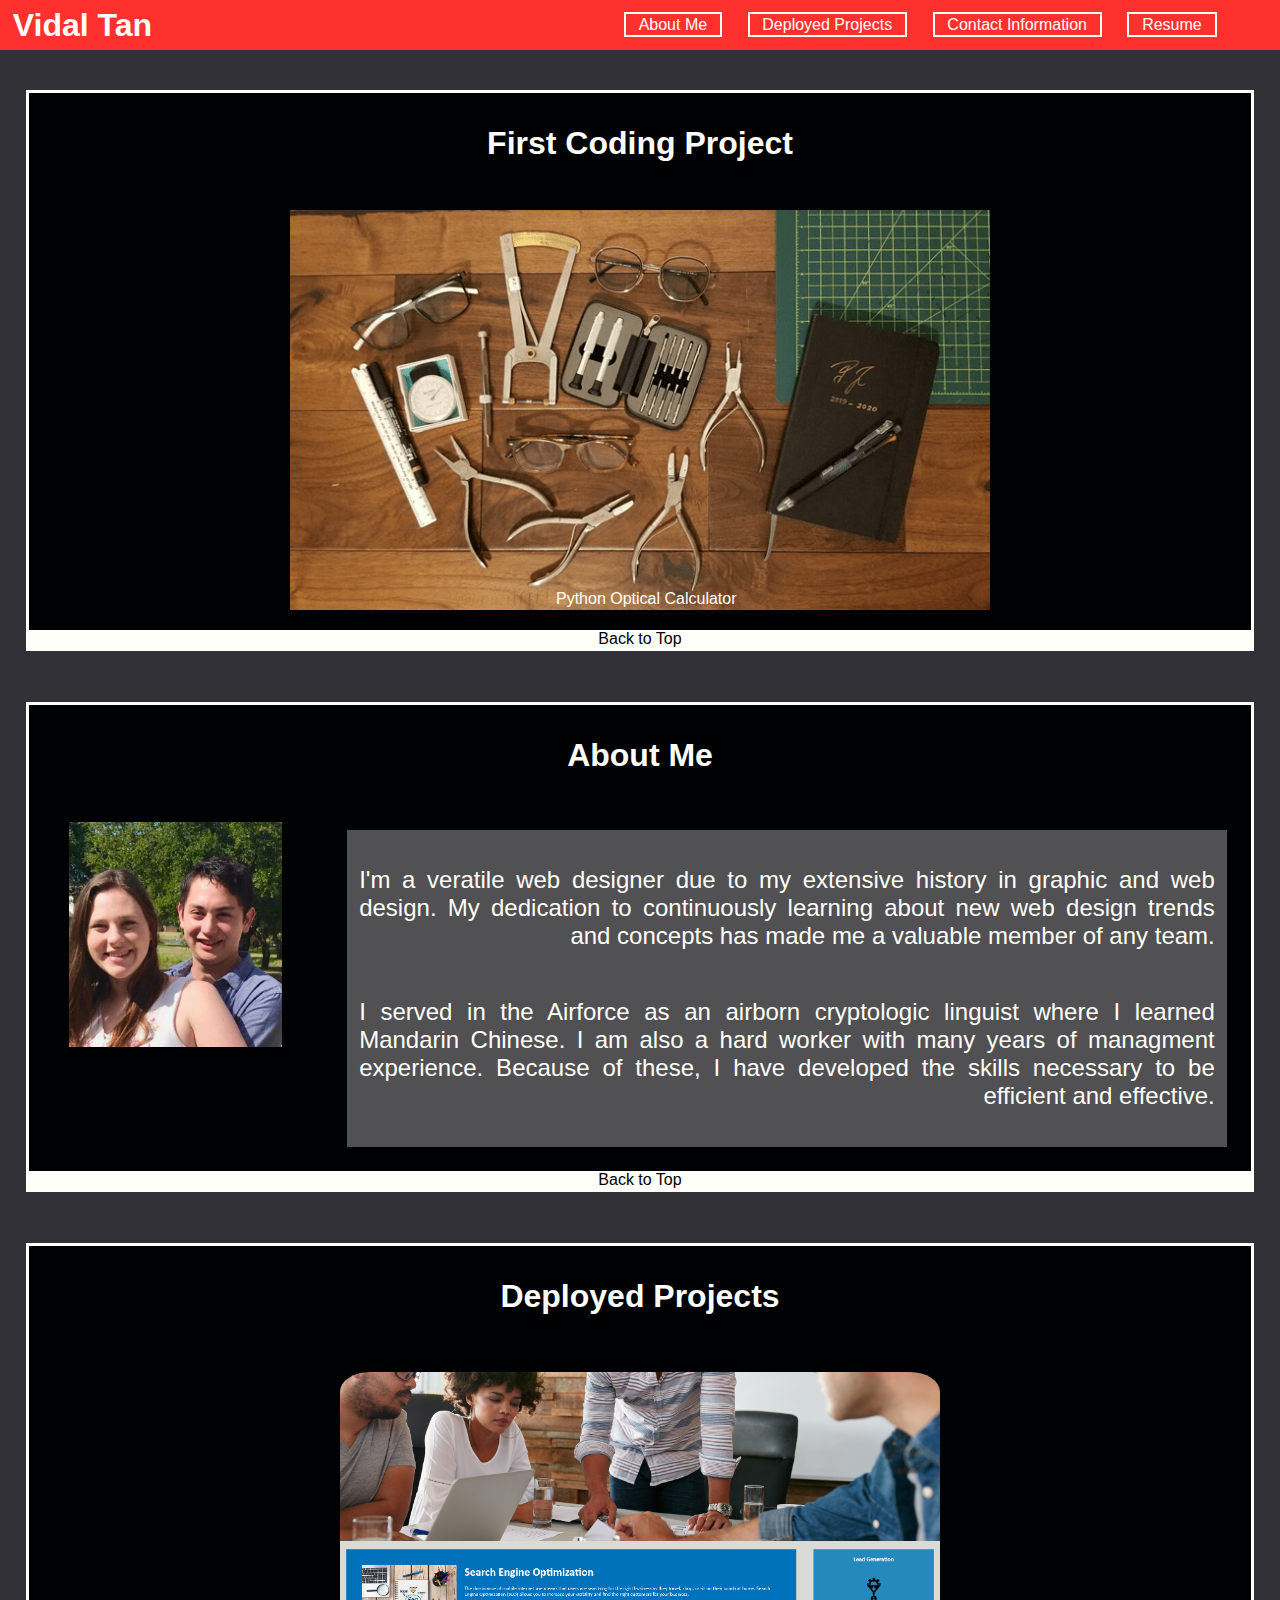
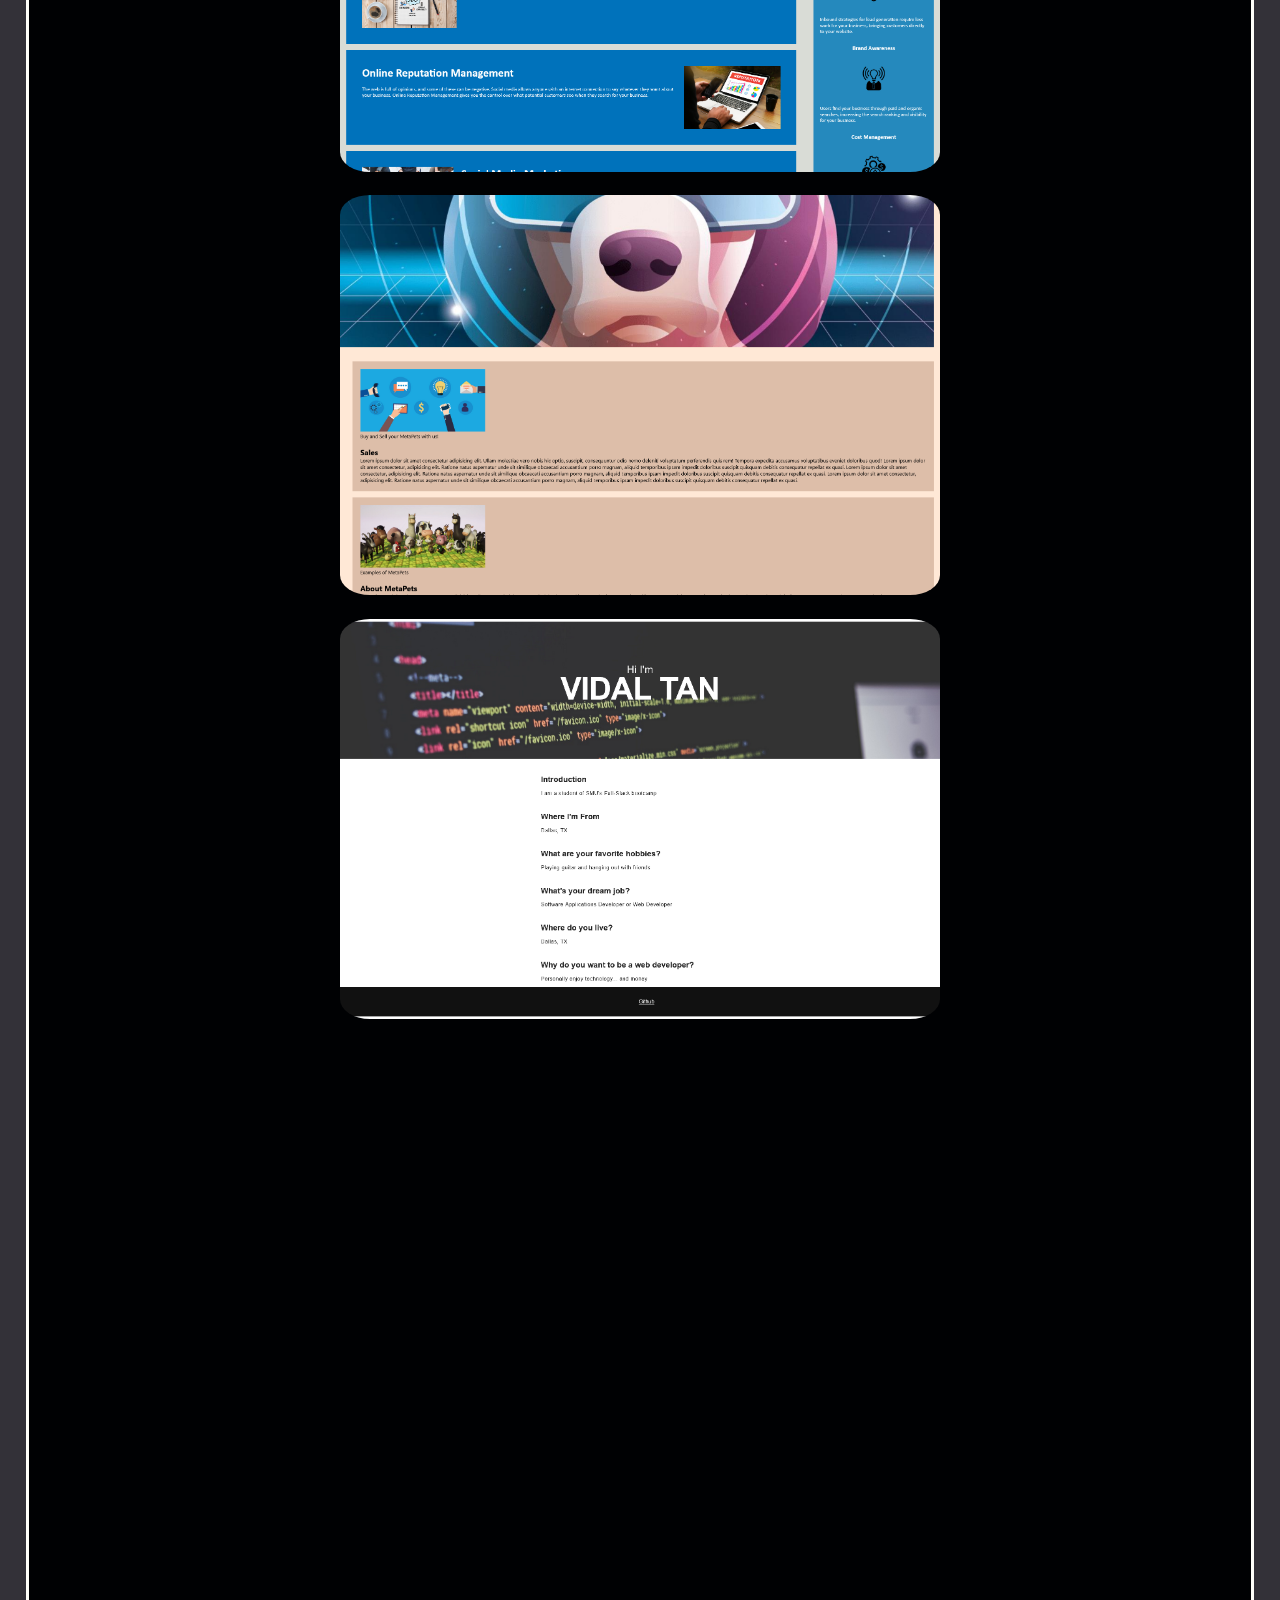
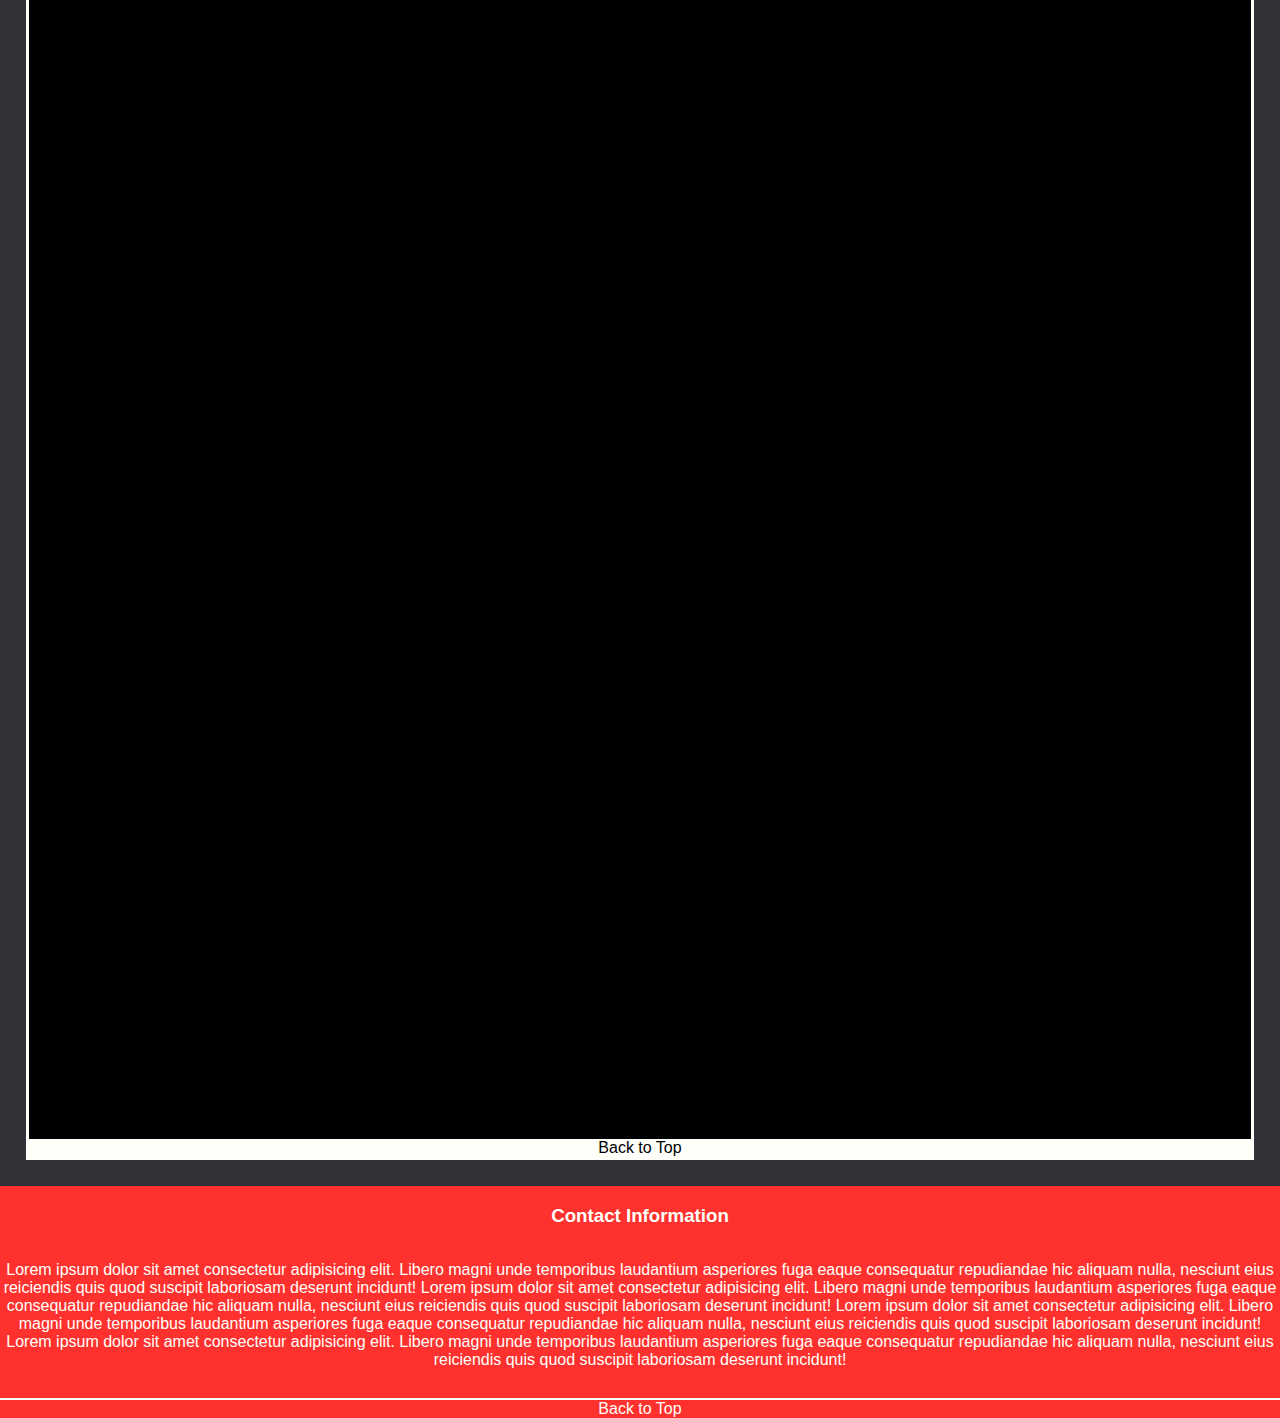
==== commit 34ebd554: "Added opaque overlay" ====
--- a/index.html
+++ b/index.html
@@ -6,14 +6,15 @@
     <meta name="viewport" content="width=device-width, initial-scale=1.0">
     <link rel="stylesheet" href="./assets/css/style.css">
     <link rel="stylesheet" href="./assets/css/reactive-images.css">
+    <link rel="stylesheet" href="./assets/css/animations.css">
     <title>Vidal Tan</title>
 </head>
-<body>
+<body class="ani-fade-in-1">
 
-    <header>
-        <h1><span>Vidal Tan</span></h1>
+    <header class="ani-fade-in-2">
+        <h1 class="ani-h1-ease-in"><span>Vidal Tan</span></h1>
 
-        <nav>
+        <nav class="ani-navbar-ease-in">
             <ul>
                 <li><a href="#about-me">About Me</a></li>
                 <li><a href="#deployed-projects">Deployed Projects</a></li>
@@ -24,9 +25,9 @@
 
     </header>
 
-    <main>
+    <main class="ani-fade-in-3">
 
-        <section class="dir-column">
+        <section class="dir-column ani-main-section-ease-left">
             <h3>First Coding Project</h3>
 
             <figure>
@@ -40,7 +41,7 @@
 
         </section>
 
-        <section id="about-me" class=" dir-row flex-wrap">
+        <section id="about-me" class=" dir-row flex-wrap ani-main-section-ease-right">
             <h3>About Me</h3>
 
             <div class="give-flex dir-row flex-apart">
@@ -48,7 +49,7 @@
                     <img class="section-icon" src="./assets/images/me.jpg" alt="Picture of me and my spouse">
                 </figure>
         
-                <div class="flex-4 text-right">
+                <div class="about-me-block flex-4 text-right">
 
                     <p>
                         I'm a veratile web designer due to my extensive history in graphic and web design.
@@ -69,13 +70,13 @@
 
         </section>
         
-        <section id="deployed-projects" class="dir-column flex-wrap">
+        <section id="deployed-projects" class="dir-column flex-wrap ani-main-section-ease-left">
             <h3>Deployed Projects</h3>
             
             <div class="deployed-projects">
-                <a href="https://vidalatan.github.io/semantic-html/" target="_blank"><div class="horiseon reactive-image hover-toggle"></div></a>
-                <a href="https://vidalatan.github.io/Mini-project/" target="_blank"><div class="metapets reactive-image hover-toggle"></div></a>
-                <a href="https://vidalatan.github.io/prework-about-me/" target="_blank"><div class="aboutme reactive-image hover-toggle"></div></a>
+                <a href="https://vidalatan.github.io/semantic-html/" target="_blank" class="horiseon reactive-image hover-toggle"><div class="horiseon-content"></div></a>
+                <a href="https://vidalatan.github.io/Mini-project/" target="_blank" class="metapets reactive-image hover-toggle"><div class="metapets-content"></div></a>
+                <a href="https://vidalatan.github.io/prework-about-me/" target="_blank" class="aboutme reactive-image hover-toggle"><div class="aboutme-content"></div></a>
                 <a href="https://google.com/"><div class="placeholder"></div></a>
                 <a href="https://google.com/"><div class="placeholder"></div></a>
                 <a href="https://google.com/"><div class="placeholder"></div></a>
@@ -88,7 +89,7 @@
 
     </main>
 
-    <footer id="contact-information" class="text-center">
+    <footer id="contact-information" class="text-center ani-fade-in-4">
         <h3>Contact Information</h3>
 
         <p>
--- a/assets/css/style.css
+++ b/assets/css/style.css
@@ -4,10 +4,15 @@
     --darker-theme: #333138;
     --solid-theme: #000103;
     --pop-theme: #FF312E;
+    --opaque-overlay: rgba(45,45,45,.35)
 }
 
 * {
     box-sizing: border-box;
+}
+
+html {
+    scroll-behavior: smooth;
 }
 
 body {
@@ -111,18 +116,18 @@
     color: var(--highlight-theme);
 }
 
-main section div div {
-    padding: 50px;
-    margin: 20px;
+.about-me-block {
+    margin: 2%;
+    padding: 1%;
     background-color: var(--dark-theme);
     display: flex;
     flex-flow: column nowrap;
     justify-content: center;
     align-content: space-between;
+}
+
+.about-me-block p {
     font-size: x-large;
-}
-
-main section div div p {
     text-align: justify;
     text-align-last: right;
 }
@@ -173,15 +178,19 @@
 
 .deployed-projects a {
     margin: 1%;
-    padding: 1%;
     height: 400px;
     width: 600px;
+    border-radius: 5%;
+    text-decoration: none;
 }
 
 .deployed-projects div {
-    margin: .5%;
     height: 100%;
     width: 100%;
+}
+
+.deployed-projects div:hover {
+    background-color: var(--opaque-overlay);
 }
 
 .flex-1 {
@@ -244,4 +253,8 @@
     nav li a {
         font-size: 1.5vw;
     }
+
+    .about-me-block p{
+        font-size: medium;
+    }
 }--- a/assets/css/reactive-images.css
+++ b/assets/css/reactive-images.css
@@ -1,3 +1,9 @@
+:root {
+    --highlight-theme: #FFFFFA;
+    --opaque-content-back: rgba(10, 10, 10, .5);
+    --font-family-theme: 'Segoe UI', Tahoma, Geneva, Verdana, sans-serif;
+}
+
 .reactive-image{
     background-size: cover;
     background-position: center;
@@ -5,27 +11,36 @@
 
 .hover-toggle:hover {
     background-position: center;
-    border: 3px ridge #FFFFFA;
+    border: 3px ridge var(--highlight-theme);
 }
 
-.portfolio-page {
-    background-image: url(../images/horiseon-png.png);
+:hover::after {
+    position: relative;
+    color: var(--highlight-theme);
+    font-size: large;
+    font-family: var(--font-family-theme);
+    top: 50%;
+    background-color: var(--opaque-content-back);
+    padding: 1%;
+    border-radius: 5%;
+    
 }
 
-.portfolio-page:hover {
-    background-image: url(../images/horiseon-gif.gif);
 
-}
 
 .horiseon {
     background-image: url(../images/horiseon-png.png);
-
 }
 
 .horiseon:hover {
     background-image: url(../images/horiseon-gif.gif);
+}
 
+.horiseon-content:hover::after {
+    content: "Horiseon Webpage";
 }
+
+
 
 .metapets {
     background-image: url(../images/metapets-png.png);
@@ -37,6 +52,11 @@
 
 }
 
+.metapets-content:hover::after {
+    content: "MetaPets Webpage";
+}
+
+
 .aboutme {
     background-image: url(../images/aboutme-png.png);
 
@@ -46,6 +66,11 @@
     background-image: url(../images/aboutme-gif.gif);
 
 }
+
+.aboutme-content:hover::after {
+    content: "About Me Webpage";
+}
+
 
 .dummy {
     background-image: url();
--- a/assets/css/animations.css
+++ b/assets/css/animations.css
@@ -0,0 +1,43 @@
+@keyframes content-ease-in-left {
+    from {transform: translateX(-105%);}
+    to {transform: translateX(0);}
+}
+
+@keyframes content-ease-in-right {
+    from {transform: translateX(105%);}
+    to   {transform: translateX(0);}
+}
+
+.ani-h1-ease-in {
+    animation: content-ease-in-left 1s;
+}
+
+.ani-navbar-ease-in {
+    animation: content-ease-in-right 1s;
+}
+
+.ani-main-section-ease-left {
+    animation: content-ease-in-left 2s;
+}
+
+.ani-main-section-ease-right {
+    animation: content-ease-in-right 2s;
+}
+
+@keyframes fade-in {
+    from {opacity: 0;}
+    to   {opacity: 100%;}
+}
+
+.ani-fade-in-1 {
+    animation: fade-in 1s;
+}
+.ani-fade-in-2 {
+    animation: fade-in 2s;
+}
+.ani-fade-in-3 {
+    animation: fade-in 3s;
+}
+.ani-fade-in-4 {
+    animation: fade-in 4s;
+}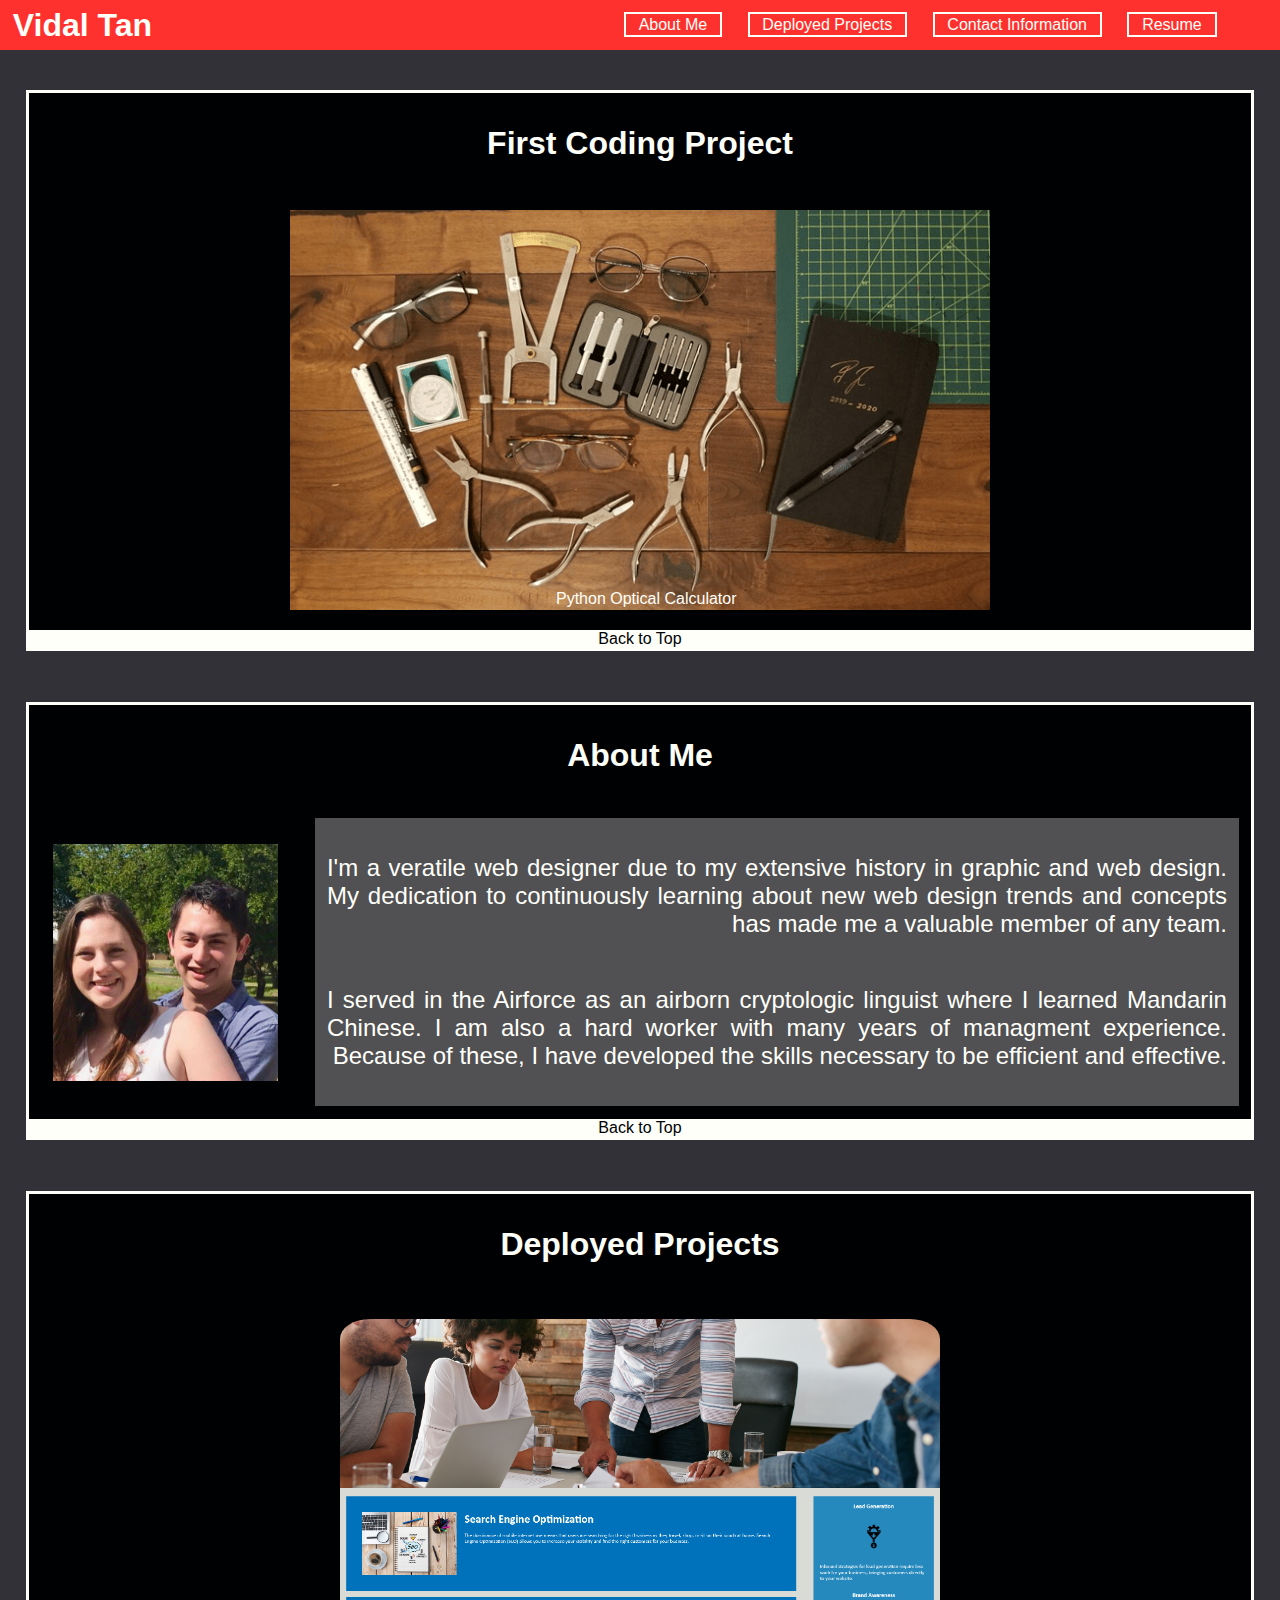
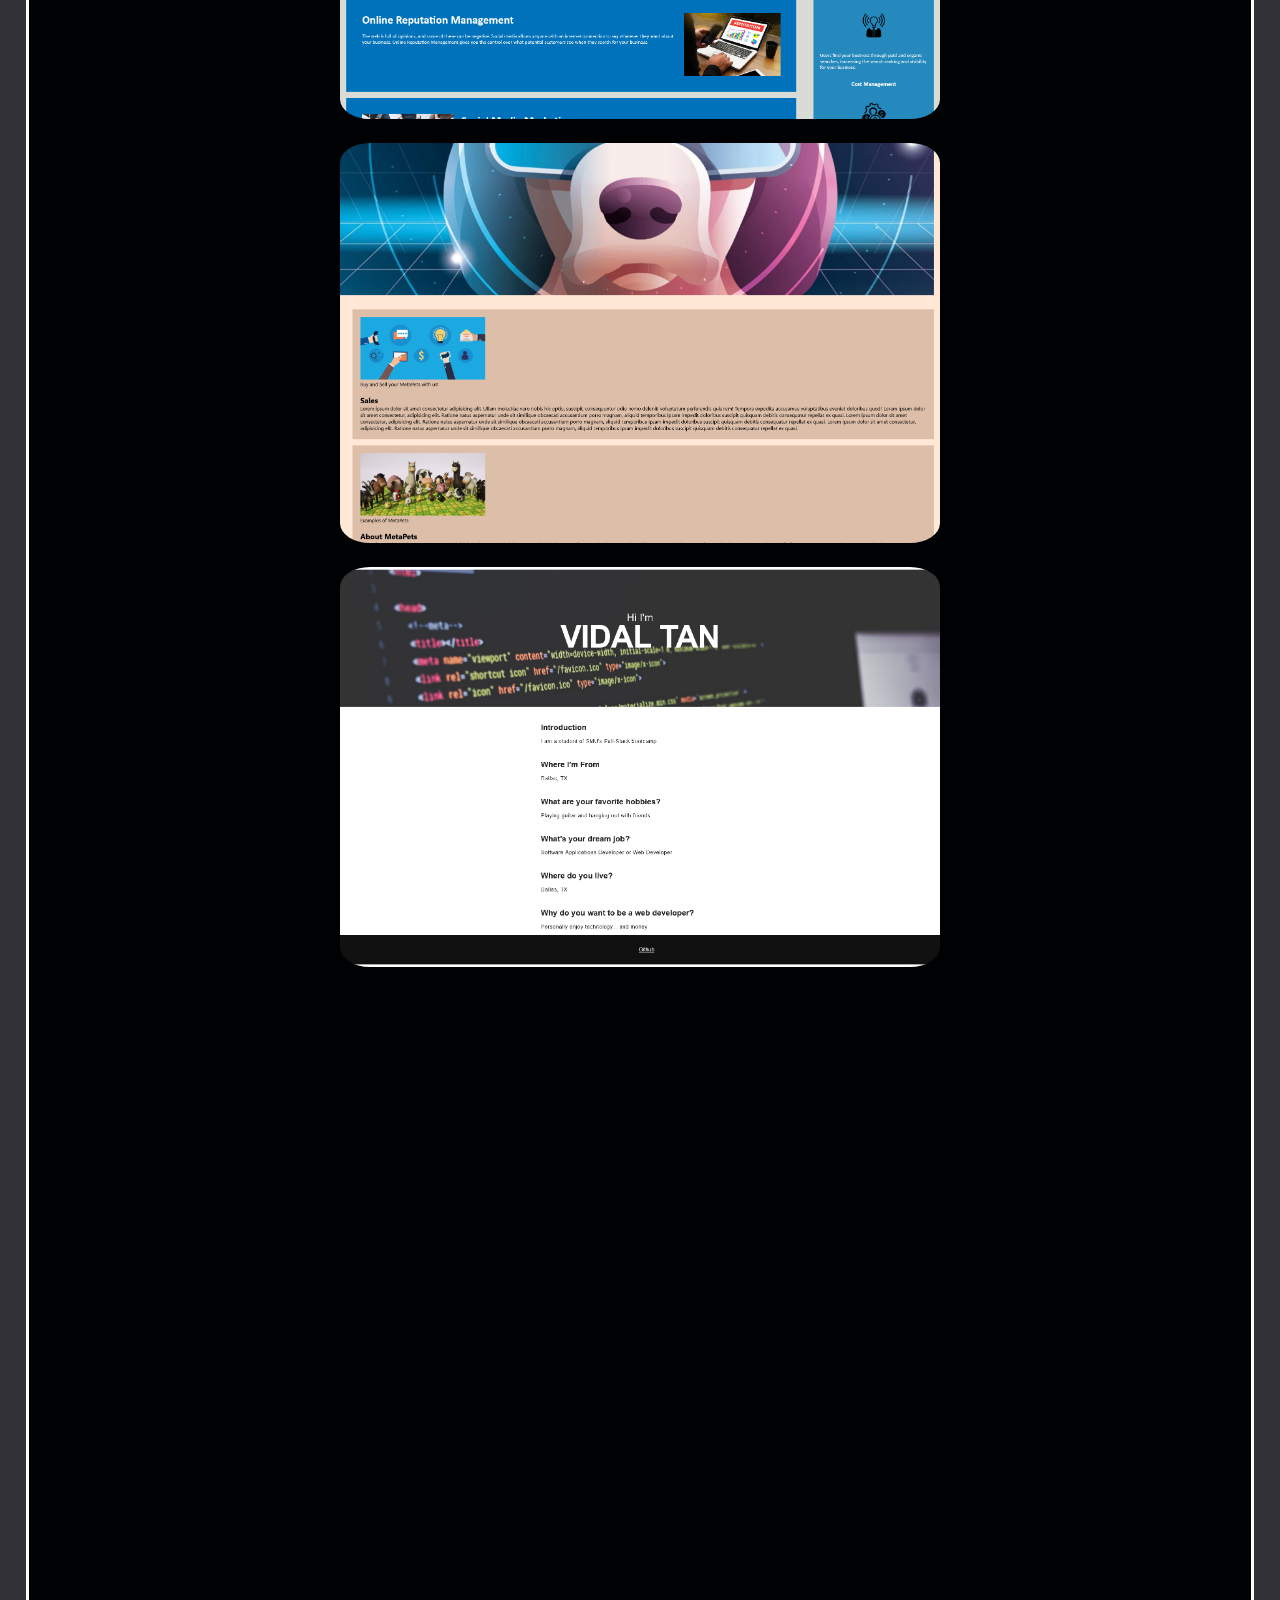
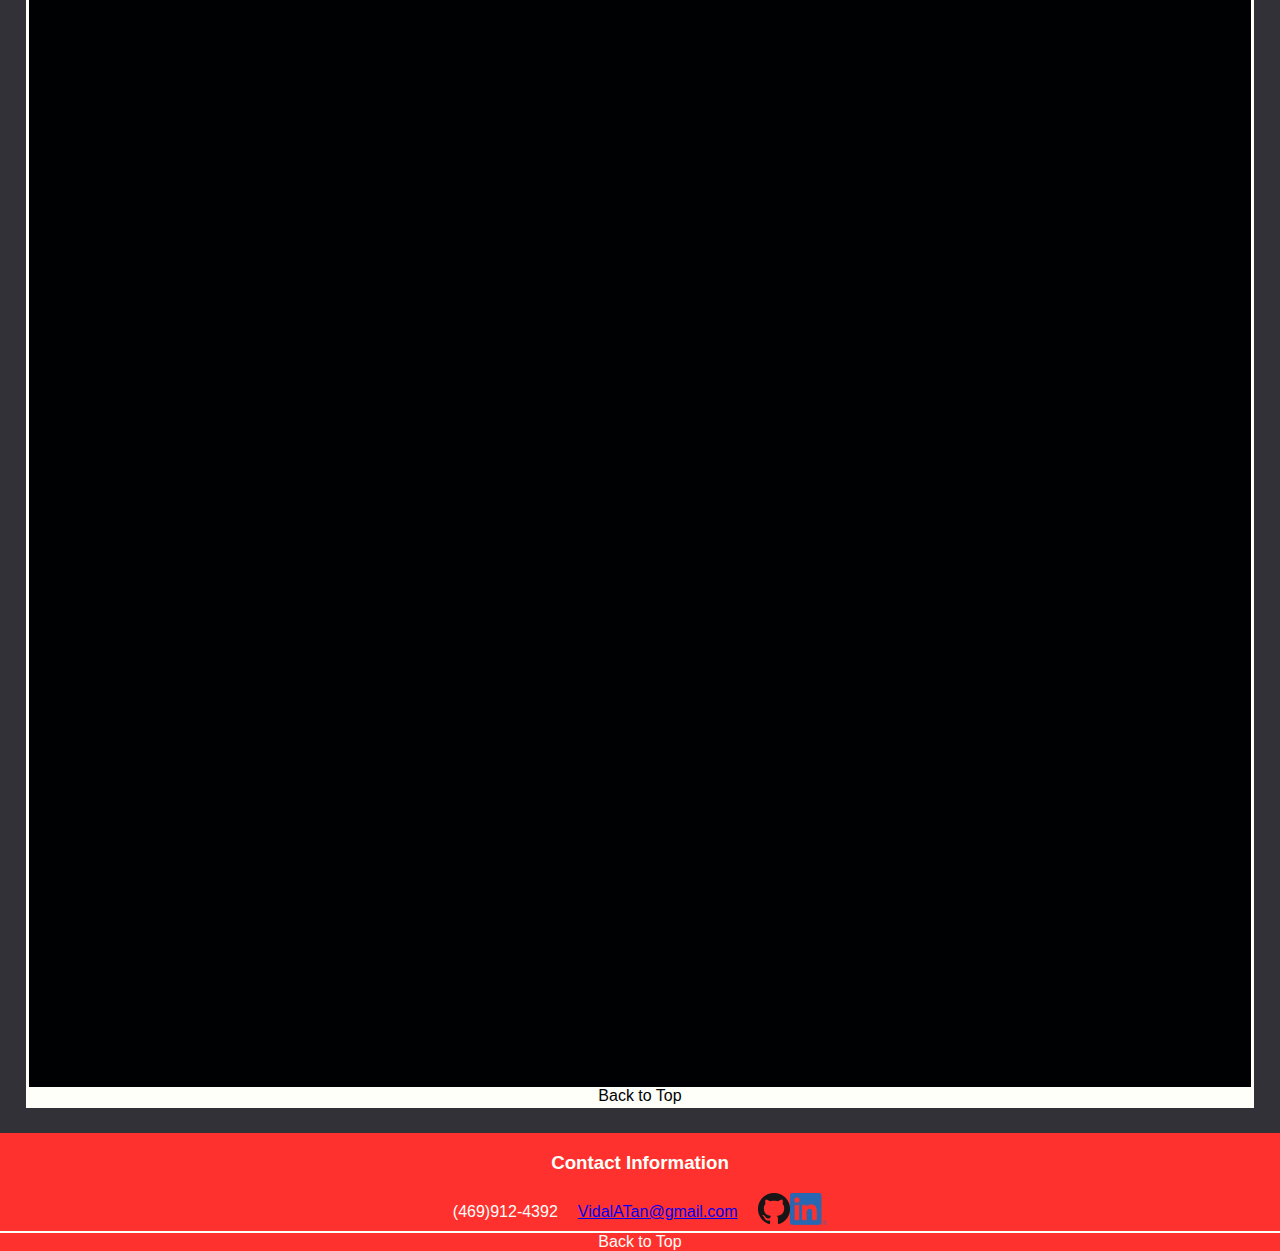
==== commit 4178fe34: "Update contact me section and touch ups" ====
--- a/index.html
+++ b/index.html
@@ -32,7 +32,7 @@
 
             <figure>
                 <a href="https://github.com/Vidalatan/Optic-Calculator" target="_blank">
-                    <img class="hover-border" src="./assets/images/optical-background.png" alt="Optical Tools">
+                    <img class="hover-toggle" src="./assets/images/optical-background.png" alt="Optical Tools">
                     <figcaption>Python Optical Calculator</figcaption>
                 </a>
             </figure>
@@ -44,7 +44,7 @@
         <section id="about-me" class=" dir-row flex-wrap ani-main-section-ease-right">
             <h3>About Me</h3>
 
-            <div class="give-flex dir-row flex-apart">
+            <div class="give-flex dir-row flex-apart about-me-small">
                 <figure class="flex-1">
                     <img class="section-icon" src="./assets/images/me.jpg" alt="Picture of me and my spouse">
                 </figure>
@@ -92,26 +92,16 @@
     <footer id="contact-information" class="text-center ani-fade-in-4">
         <h3>Contact Information</h3>
 
-        <p>
-            Lorem ipsum dolor sit amet consectetur adipisicing elit. 
-            Libero magni unde temporibus laudantium asperiores fuga 
-            eaque consequatur repudiandae hic aliquam nulla, nesciunt 
-            eius reiciendis quis quod suscipit laboriosam deserunt incidunt!
-            Lorem ipsum dolor sit amet consectetur adipisicing elit. 
-            Libero magni unde temporibus laudantium asperiores fuga 
-            eaque consequatur repudiandae hic aliquam nulla, nesciunt 
-            eius reiciendis quis quod suscipit laboriosam deserunt incidunt!
-            Lorem ipsum dolor sit amet consectetur adipisicing elit. 
-            Libero magni unde temporibus laudantium asperiores fuga 
-            eaque consequatur repudiandae hic aliquam nulla, nesciunt 
-            eius reiciendis quis quod suscipit laboriosam deserunt incidunt!
-            Lorem ipsum dolor sit amet consectetur adipisicing elit. 
-            Libero magni unde temporibus laudantium asperiores fuga 
-            eaque consequatur repudiandae hic aliquam nulla, nesciunt 
-            eius reiciendis quis quod suscipit laboriosam deserunt incidunt!
-        </p>
-        <!-- TODO contact info: email, number -->
-        <a href="#top">Back to Top</a>
+        <div class="footerbar">
+            <div>(469)912-4392</div>
+            <a href="mailto:vidalatan@gmail.com">VidalATan@gmail.com</a>
+            <div class="footerbar-icons">
+                <a href="https://www.linkedin.com/in/vidal-tan-2848741b0"><img src="./assets/images/GitHub-Mark-32px.png" alt="Git Hub Icon"></a>
+                <a href="https://github.com/Vidalatan"><img src="./assets/images/LI-In-Bug.png" alt="LinkedIn Icon"></a>
+            </div>
+        </div>
+        <!-- TODO contact info: email, number, links -->
+        <a id="footer-to-top" href="#top">Back to Top</a>
 
     </footer>
     
--- a/assets/css/style.css
+++ b/assets/css/style.css
@@ -23,6 +23,7 @@
     display: flex;
     flex-flow: column nowrap;
     justify-content: flex-start;
+    width: 100%;
 }
 
 img {
@@ -99,6 +100,14 @@
     margin: 2%;
 }
 
+main section div figure {
+    display: flex;
+    flex-direction: column;
+    justify-content: center;
+    padding: 0;
+    margin: 2%;
+}
+
 main section h3 {
     text-align: center;
     font-size: xx-large;
@@ -117,7 +126,7 @@
 }
 
 .about-me-block {
-    margin: 2%;
+    margin: 1%;
     padding: 1%;
     background-color: var(--dark-theme);
     display: flex;
@@ -150,21 +159,47 @@
     display: flex;
     flex-flow: column nowrap;
     width: 100%;
+    height: 25%;
 }
 
 footer p {
     padding-bottom: 1%;
-}
-
-footer a{
-    border-top: 2px solid var(--highlight-theme);
-    color: var(--highlight-theme);
-    text-decoration: none;
 }
 
 footer a:hover {
     color: var(--solid-theme);
     background-color: var(--highlight-theme);
+}
+
+.footerbar {
+    display: flex;
+    flex-flow: row wrap;
+    justify-content: center;
+    align-content: center;
+}
+
+.footerbar * {
+    max-height: 32px;
+    margin: 10px;
+}
+
+.footerbar-icons {
+    display: flex;
+    flex-flow: row wrap;
+    justify-content: space-evenly;
+    align-content: center;
+    margin: 0;
+    padding: 10px;
+}
+
+.footerbar-icons * {
+    margin: 0;
+}
+
+#footer-to-top{
+    border-top: 2px solid var(--highlight-theme);
+    color: var(--highlight-theme);
+    text-decoration: none;
 }
 
 .deployed-projects {
@@ -257,4 +292,8 @@
     .about-me-block p{
         font-size: medium;
     }
+
+    .about-me-small {
+        flex-flow: column nowrap;
+    }
 }--- a/assets/css/reactive-images.css
+++ b/assets/css/reactive-images.css
@@ -23,7 +23,6 @@
     background-color: var(--opaque-content-back);
     padding: 1%;
     border-radius: 5%;
-    
 }
 
 
@@ -44,12 +43,10 @@
 
 .metapets {
     background-image: url(../images/metapets-png.png);
-
 }
 
 .metapets:hover {
     background-image: url(../images/metapets-gif.gif);
-
 }
 
 .metapets-content:hover::after {
@@ -57,14 +54,13 @@
 }
 
 
+
 .aboutme {
     background-image: url(../images/aboutme-png.png);
-
 }
 
 .aboutme:hover {
     background-image: url(../images/aboutme-gif.gif);
-
 }
 
 .aboutme-content:hover::after {
@@ -72,35 +68,6 @@
 }
 
 
-.dummy {
-    background-image: url();
-
-}
-
-.dummy:hover {
-    background-image: url();
-
-}
-
-.dummy {
-    background-image: url();
-
-}
-
-.dummy:hover {
-    background-image: url();
-
-}
-
-.dummy {
-    background-image: url();
-
-}
-
-.dummy:hover {
-    background-image: url();
-
-}
 
 .placeholder {
     background-image: url(https://via.placeholder.com/600x400);
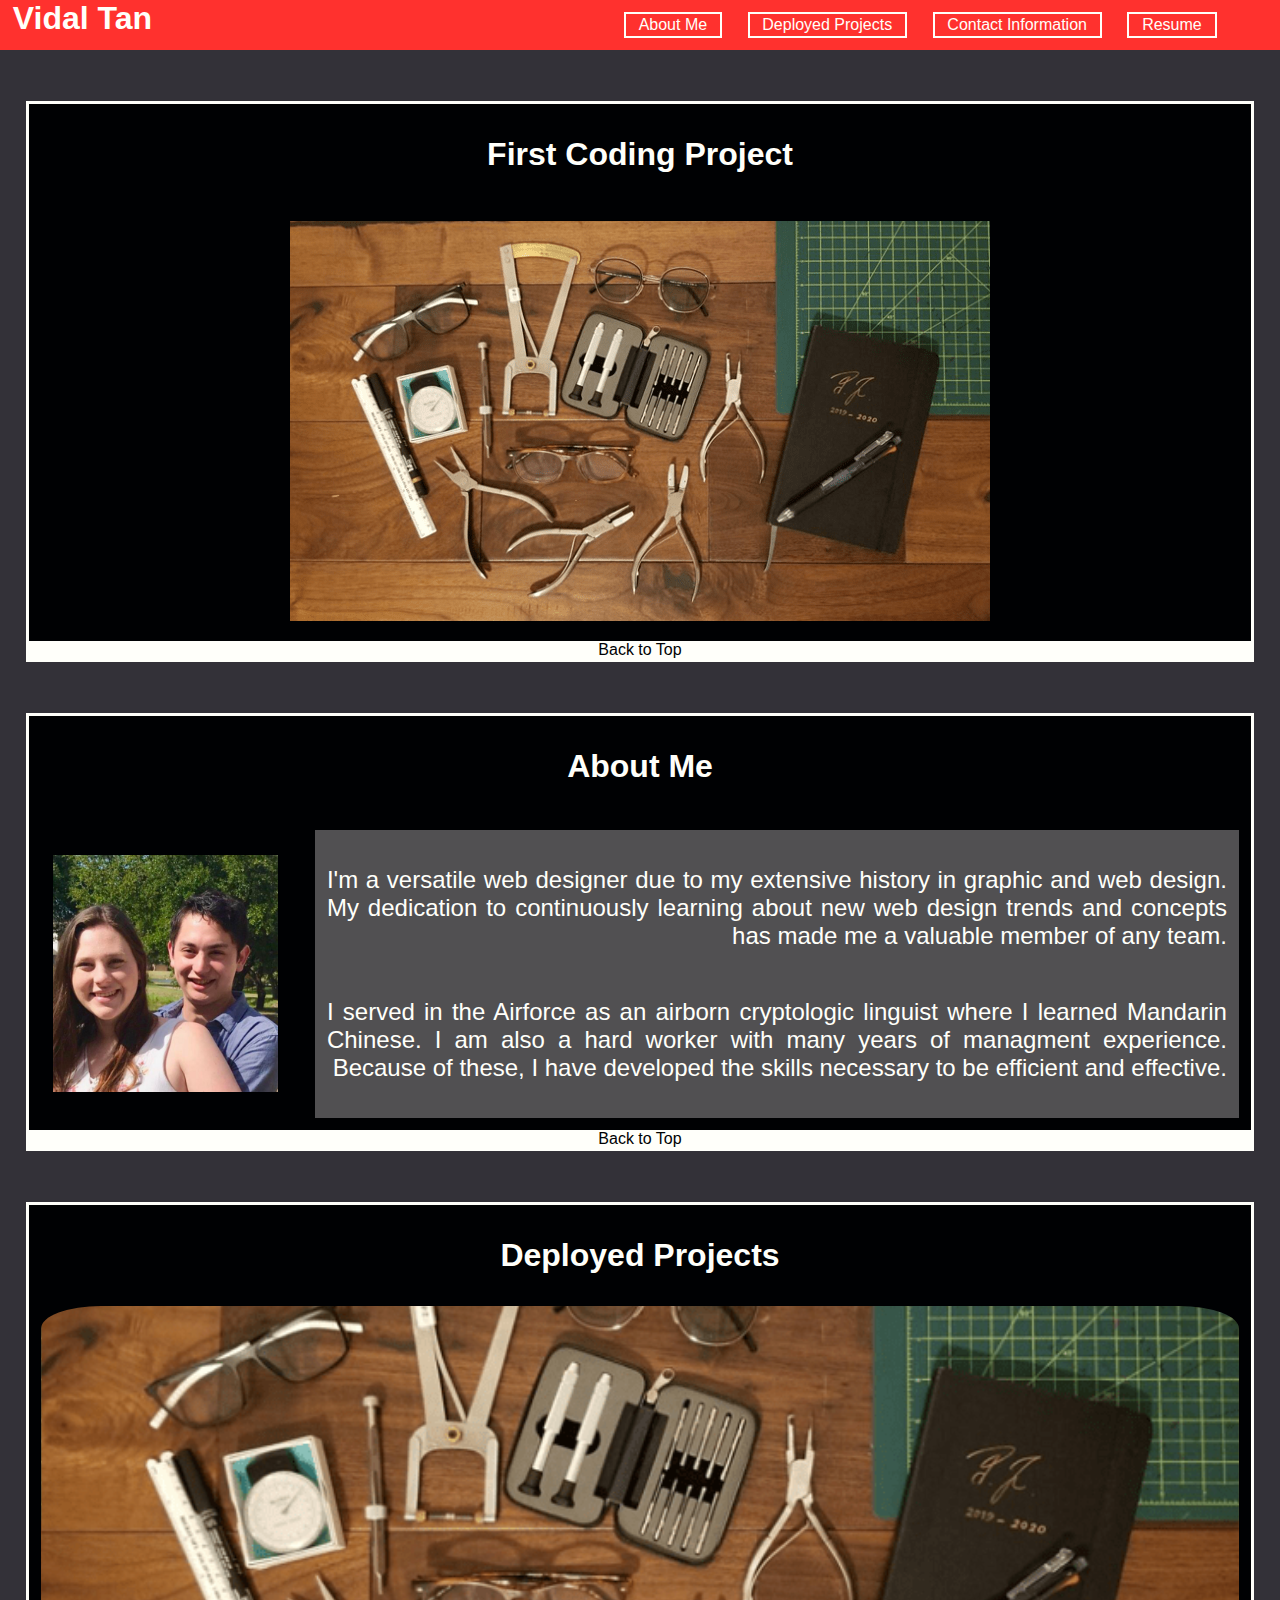
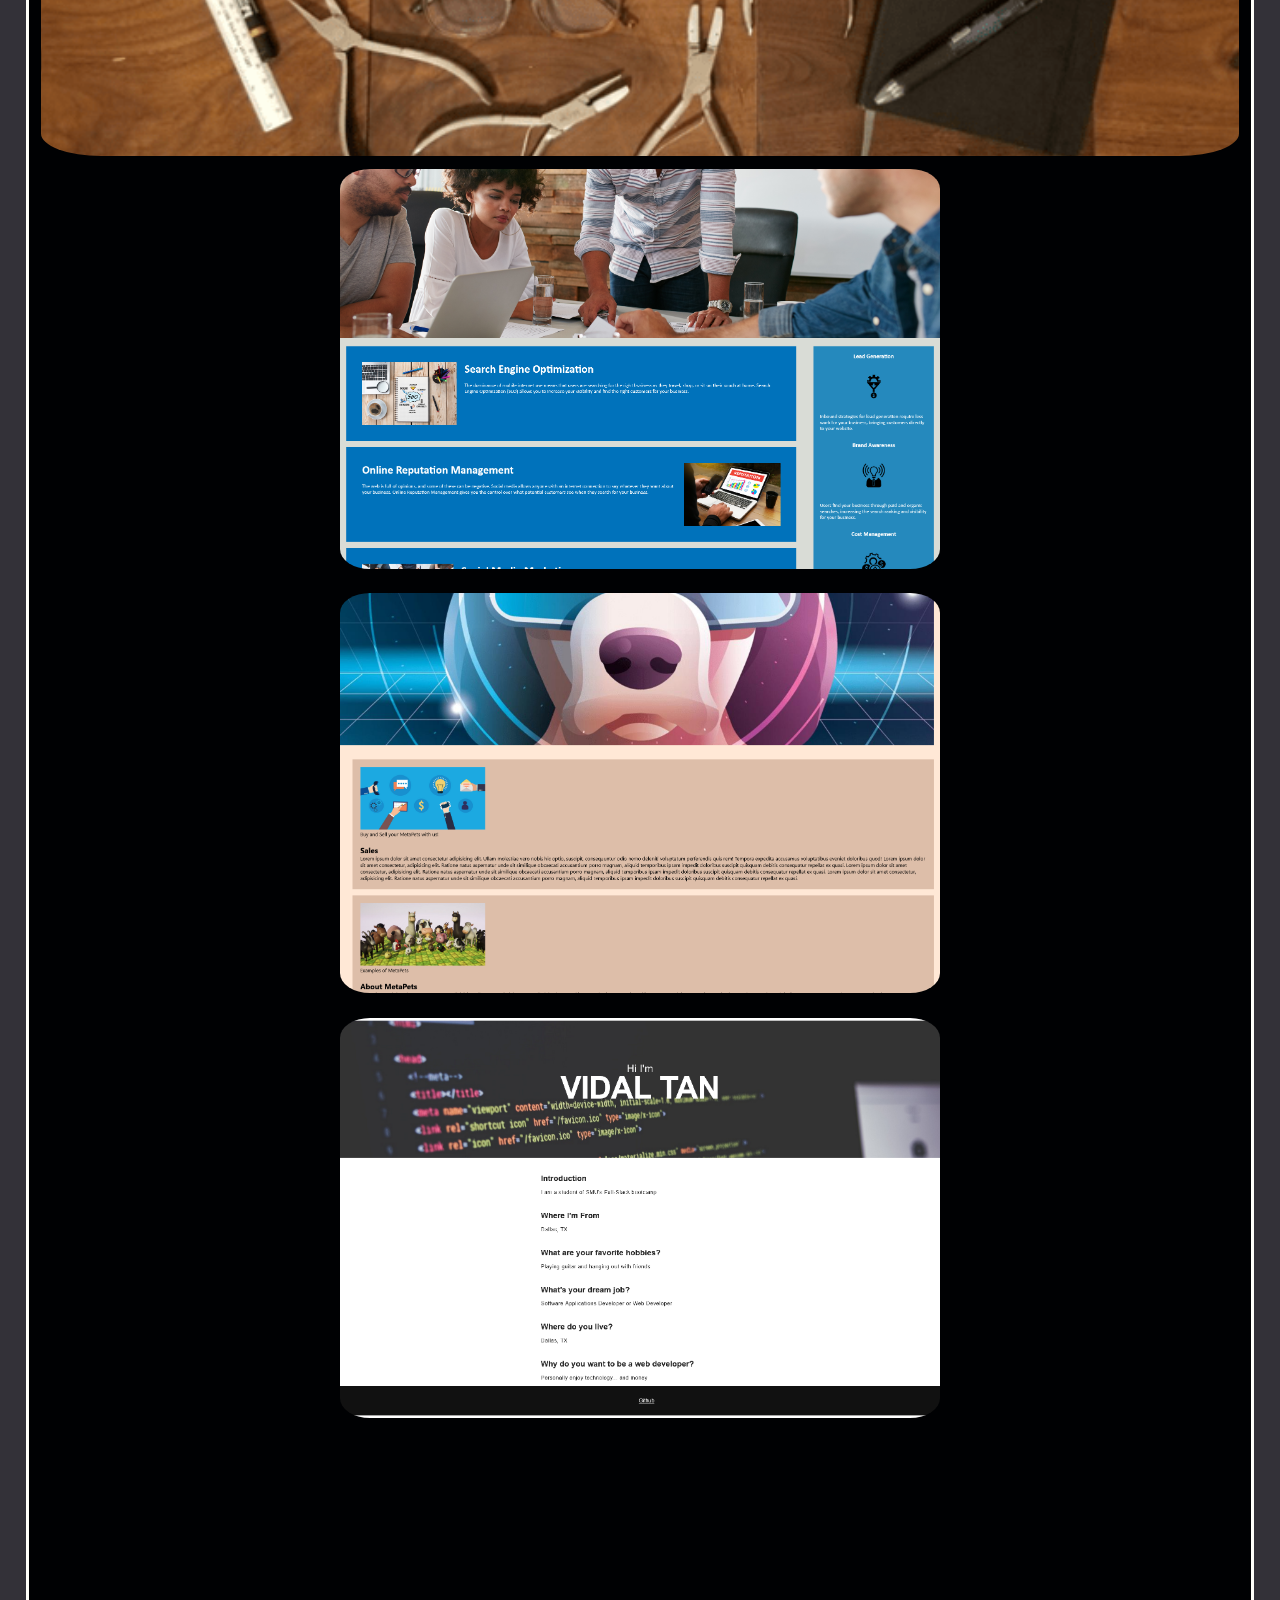
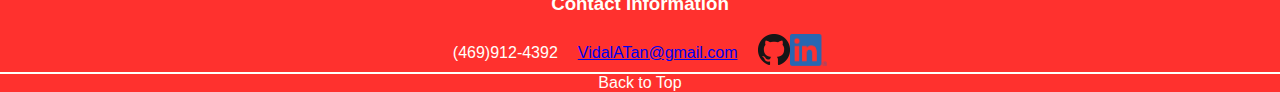
==== commit e690b3c5: "Updated final touches to HTML and CSS" ====
--- a/index.html
+++ b/index.html
@@ -10,6 +10,9 @@
     <title>Vidal Tan</title>
 </head>
 <body class="ani-fade-in-1">
+
+    <!-- div to take up space where fixed header starts -->
+    <div id="header-spacer"></div>
 
     <header class="ani-fade-in-2">
         <h1 class="ani-h1-ease-in"><span>Vidal Tan</span></h1>
@@ -33,7 +36,6 @@
             <figure>
                 <a href="https://github.com/Vidalatan/Optic-Calculator" target="_blank">
                     <img class="hover-toggle" src="./assets/images/optical-background.png" alt="Optical Tools">
-                    <figcaption>Python Optical Calculator</figcaption>
                 </a>
             </figure>
 
@@ -52,7 +54,7 @@
                 <div class="about-me-block flex-4 text-right">
 
                     <p>
-                        I'm a veratile web designer due to my extensive history in graphic and web design.
+                        I'm a versatile web designer due to my extensive history in graphic and web design.
                         My dedication to continuously learning about new web design trends and concepts has
                         made me a valuable member of any team.
                     </p>
@@ -70,17 +72,20 @@
 
         </section>
         
-        <section id="deployed-projects" class="dir-column flex-wrap ani-main-section-ease-left">
+        <section id="deployed-projects" class="dir-column flex-center flex-wrap ani-main-section-ease-left">
             <h3>Deployed Projects</h3>
             
+            <a href="https://github.com/Vidalatan/Optic-Calculator" class="capstone-project-format capstone-project reactive-image hover-toggle"><div class="capstone-project-content"></div></a>
+            
             <div class="deployed-projects">
+
                 <a href="https://vidalatan.github.io/semantic-html/" target="_blank" class="horiseon reactive-image hover-toggle"><div class="horiseon-content"></div></a>
                 <a href="https://vidalatan.github.io/Mini-project/" target="_blank" class="metapets reactive-image hover-toggle"><div class="metapets-content"></div></a>
                 <a href="https://vidalatan.github.io/prework-about-me/" target="_blank" class="aboutme reactive-image hover-toggle"><div class="aboutme-content"></div></a>
-                <a href="https://google.com/"><div class="placeholder"></div></a>
-                <a href="https://google.com/"><div class="placeholder"></div></a>
-                <a href="https://google.com/"><div class="placeholder"></div></a>
-                <a href="https://google.com/"><div class="placeholder"></div></a>
+                <a href="https://google.com/" target="_blank"><div class="placeholder"></div></a>
+                <a href="https://google.com/" target="_blank"><div class="placeholder"></div></a>
+                <a href="https://google.com/" target="_blank"><div class="placeholder"></div></a>
+                <a href="https://google.com/" target="_blank"><div class="placeholder"></div></a>
             </div>
             <!-- TODO other deployed projects -->
             <a href="#top" class="to-top text-center">Back to Top</a>
@@ -96,8 +101,8 @@
             <div>(469)912-4392</div>
             <a href="mailto:vidalatan@gmail.com">VidalATan@gmail.com</a>
             <div class="footerbar-icons">
-                <a href="https://www.linkedin.com/in/vidal-tan-2848741b0"><img src="./assets/images/GitHub-Mark-32px.png" alt="Git Hub Icon"></a>
-                <a href="https://github.com/Vidalatan"><img src="./assets/images/LI-In-Bug.png" alt="LinkedIn Icon"></a>
+                <a href="https://www.linkedin.com/in/vidal-tan-2848741b0" target="_blank"><img src="./assets/images/GitHub-Mark-32px.png" alt="Git Hub Icon"></a>
+                <a href="https://github.com/Vidalatan" target="_blank"><img src="./assets/images/LI-In-Bug.png" alt="LinkedIn Icon"></a>
             </div>
         </div>
         <!-- TODO contact info: email, number, links -->
--- a/assets/css/style.css
+++ b/assets/css/style.css
@@ -30,10 +30,16 @@
     max-width: 100%;
 }
 
+#header-spacer {
+    height: 50px;
+}
+
 header {
     background-color: var(--pop-theme);
     display: flex;
     flex-flow: row nowrap;
+    align-content: center;
+    justify-content: space-between;
     position: fixed;
     z-index: 1;
     width: 100%;
@@ -43,23 +49,28 @@
 
 header h1 {
     flex: 1 1 0;
-    align-self: center;
     padding-left: 1%;
+    margin: 0;
 }
 
 header nav {
     flex: 4 4 0;
-    align-self: center;
+    display: flex;
+    justify-content: flex-end;
+    align-items: center;
 }
 
 nav ul{
     display: flex;
     flex-flow: row nowrap;
     justify-content: flex-end;
-    margin-right: 5%;
+    align-content: center;
+    margin: 0 5% 0 0;
 }
 
 nav li {
+    display: flex;
+    align-content: center;
     margin: 1vw;
     list-style-type: none;
 }
@@ -84,7 +95,7 @@
     flex-flow: column nowrap;
     justify-content: center;
     text-align: center;
-    margin-top: 5%;
+    margin-top: 2%;
     background-color: var(--darker-theme);
 }
 
@@ -112,10 +123,6 @@
     text-align: center;
     font-size: xx-large;
     width: 100%;
-}
-
-main section figure a {
-    position: relative;
 }
 
 main section figure figcaption {
@@ -205,10 +212,24 @@
 .deployed-projects {
     display: flex;
     flex-flow: row wrap;
-    justify-content: space-evenly;
+    justify-content: center;
     align-content: space-around;
     width: 100%;
-    padding: 1%;
+}
+
+#deployed-projects .capstone-project-format {
+    display: flex;
+    width: 98%;
+    height: 50vh;
+    border-radius: 5%;
+    text-decoration: none;
+    margin-left: 1%;
+    margin-right: 1%;
+}
+
+.capstone-project-format div {
+    width: 100%;
+    height: 100%;
 }
 
 .deployed-projects a {
@@ -264,6 +285,10 @@
     display: flex;
 }
 
+.flex-center {
+    justify-content: center;
+}
+
 .flex-apart {
     justify-content: space-between;
 }
@@ -296,4 +321,9 @@
     .about-me-small {
         flex-flow: column nowrap;
     }
+
+    main section h3 {
+        font-size: large;
+    }
+
 }--- a/assets/css/reactive-images.css
+++ b/assets/css/reactive-images.css
@@ -23,6 +23,24 @@
     background-color: var(--opaque-content-back);
     padding: 1%;
     border-radius: 5%;
+}
+
+
+
+.capstone-project {
+    background-image: url(../images/optical-background.png);
+}
+
+.capstone-project:hover {
+    /* no gif avail for this project */
+}
+
+.capstone-project-content:hover {
+    background-color: var(--opaque-overlay);
+}
+
+.capstone-project-content:hover::after {
+    content: "Python Optical Calculator";
 }
 
 
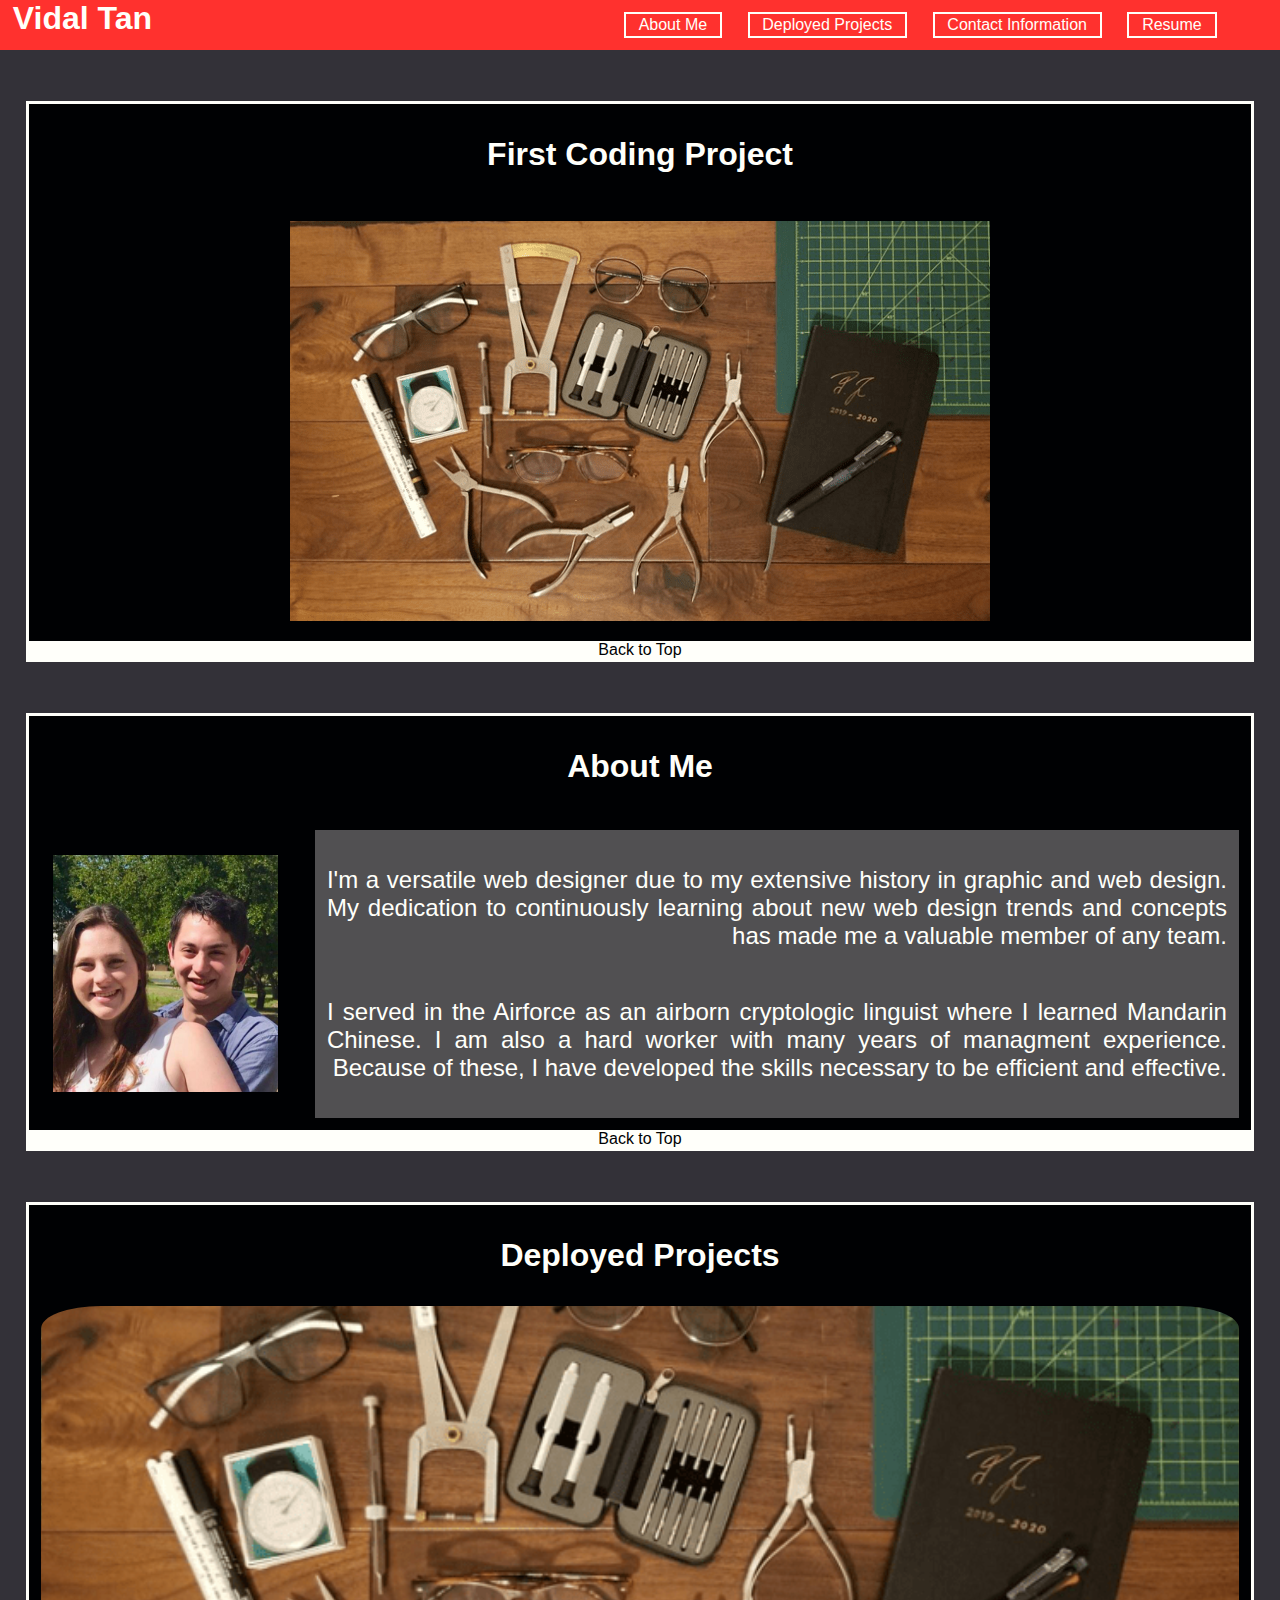
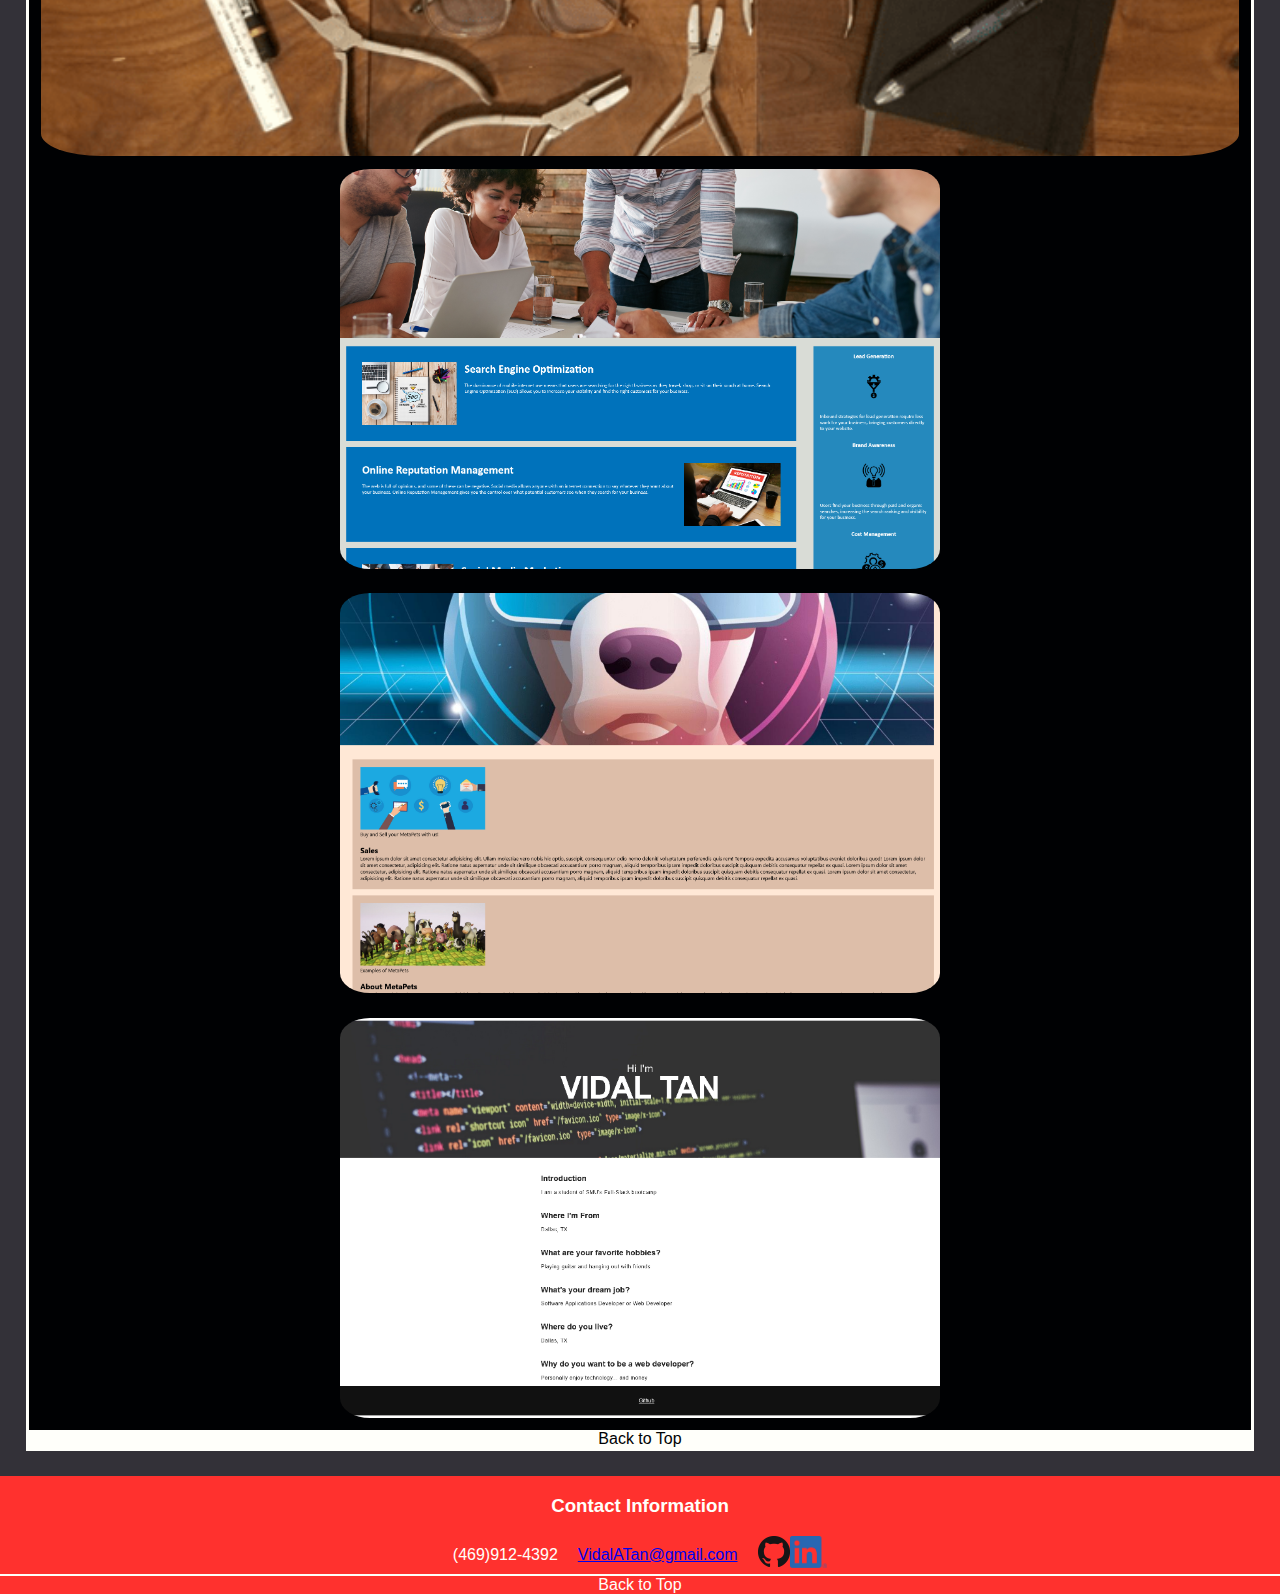
==== commit bd944d1c: "Updated HTML and CSS" ====
--- a/index.html
+++ b/index.html
@@ -15,9 +15,9 @@
     <div id="header-spacer"></div>
 
     <header class="ani-fade-in-2">
-        <h1 class="ani-h1-ease-in"><span>Vidal Tan</span></h1>
+        <h1 class="ani-ease-left-1"><span>Vidal Tan</span></h1>
 
-        <nav class="ani-navbar-ease-in">
+        <nav class="ani-ease-right-1">
             <ul>
                 <li><a href="#about-me">About Me</a></li>
                 <li><a href="#deployed-projects">Deployed Projects</a></li>
@@ -30,9 +30,10 @@
 
     <main class="ani-fade-in-3">
 
-        <section class="dir-column ani-main-section-ease-left">
+        <section class="dir-column ani-ease-left-2">
             <h3>First Coding Project</h3>
 
+            <!-- Main Banner Image linked to Project -->
             <figure>
                 <a href="https://github.com/Vidalatan/Optic-Calculator" target="_blank">
                     <img class="hover-toggle" src="./assets/images/optical-background.png" alt="Optical Tools">
@@ -43,14 +44,18 @@
 
         </section>
 
-        <section id="about-me" class=" dir-row flex-wrap ani-main-section-ease-right">
+        <section id="about-me" class=" dir-row flex-wrap ani-ease-right-2">
             <h3>About Me</h3>
 
+            <!-- Container to hold About section -->
             <div class="give-flex dir-row flex-apart about-me-small">
+
+                <!-- Profile Image -->
                 <figure class="flex-1">
                     <img class="section-icon" src="./assets/images/me.jpg" alt="Picture of me and my spouse">
                 </figure>
         
+                <!-- Container for p content and positioning -->
                 <div class="about-me-block flex-4 text-right">
 
                     <p>
@@ -67,27 +72,30 @@
 
                 </div>
             </div>
-            <!-- TODO About me info: name, photo, links -->
+
             <a href="#top" class="to-top text-center">Back to Top</a>
 
         </section>
         
-        <section id="deployed-projects" class="dir-column flex-center flex-wrap ani-main-section-ease-left">
+        <section id="deployed-projects" class="dir-column flex-center flex-wrap ani-ease-left-2">
             <h3>Deployed Projects</h3>
             
-            <a href="https://github.com/Vidalatan/Optic-Calculator" class="capstone-project-format capstone-project reactive-image hover-toggle"><div class="capstone-project-content"></div></a>
+            <!-- Capstone project -->
+            <a href="https://github.com/Vidalatan/Optic-Calculator" target="_blank" class="capstone-project-format capstone-project reactive-image hover-toggle"><div class="capstone-project-content"></div></a>
             
+
+            <!-- Container for smaller projects -->
             <div class="deployed-projects">
 
                 <a href="https://vidalatan.github.io/semantic-html/" target="_blank" class="horiseon reactive-image hover-toggle"><div class="horiseon-content"></div></a>
                 <a href="https://vidalatan.github.io/Mini-project/" target="_blank" class="metapets reactive-image hover-toggle"><div class="metapets-content"></div></a>
                 <a href="https://vidalatan.github.io/prework-about-me/" target="_blank" class="aboutme reactive-image hover-toggle"><div class="aboutme-content"></div></a>
-                <a href="https://google.com/" target="_blank"><div class="placeholder"></div></a>
-                <a href="https://google.com/" target="_blank"><div class="placeholder"></div></a>
-                <a href="https://google.com/" target="_blank"><div class="placeholder"></div></a>
-                <a href="https://google.com/" target="_blank"><div class="placeholder"></div></a>
+                <!-- <a href="https://google.com/" target="_blank"><div class="placeholder"></div></a> -->
+                <!-- <a href="https://google.com/" target="_blank"><div class="placeholder"></div></a> -->
+                <!-- <a href="https://google.com/" target="_blank"><div class="placeholder"></div></a> -->
+                <!-- <a href="https://google.com/" target="_blank"><div class="placeholder"></div></a> -->
             </div>
-            <!-- TODO other deployed projects -->
+
             <a href="#top" class="to-top text-center">Back to Top</a>
 
         </section>
@@ -97,15 +105,18 @@
     <footer id="contact-information" class="text-center ani-fade-in-4">
         <h3>Contact Information</h3>
 
+        <!-- Container for footer content -->
         <div class="footerbar">
             <div>(469)912-4392</div>
             <a href="mailto:vidalatan@gmail.com">VidalATan@gmail.com</a>
+
+            <!-- Github and Linkd in Icons -->
             <div class="footerbar-icons">
                 <a href="https://www.linkedin.com/in/vidal-tan-2848741b0" target="_blank"><img src="./assets/images/GitHub-Mark-32px.png" alt="Git Hub Icon"></a>
                 <a href="https://github.com/Vidalatan" target="_blank"><img src="./assets/images/LI-In-Bug.png" alt="LinkedIn Icon"></a>
             </div>
         </div>
-        <!-- TODO contact info: email, number, links -->
+
         <a id="footer-to-top" href="#top">Back to Top</a>
 
     </footer>
--- a/assets/css/reactive-images.css
+++ b/assets/css/reactive-images.css
@@ -4,16 +4,19 @@
     --font-family-theme: 'Segoe UI', Tahoma, Geneva, Verdana, sans-serif;
 }
 
+/* Formating for images that will react to hovering */
 .reactive-image{
     background-size: cover;
     background-position: center;
 }
 
+/* Default hover changes */
 .hover-toggle:hover {
     background-position: center;
     border: 3px ridge var(--highlight-theme);
 }
 
+/* Position and formating for reactive content titles */
 :hover::after {
     position: relative;
     color: var(--highlight-theme);
@@ -26,7 +29,7 @@
 }
 
 
-
+/* Capstone */
 .capstone-project {
     background-image: url(../images/optical-background.png);
 }
@@ -44,7 +47,7 @@
 }
 
 
-
+/* Smaller project 1 */
 .horiseon {
     background-image: url(../images/horiseon-png.png);
 }
@@ -58,7 +61,7 @@
 }
 
 
-
+/* Smaller project 2 */
 .metapets {
     background-image: url(../images/metapets-png.png);
 }
@@ -72,7 +75,7 @@
 }
 
 
-
+/* Smaller project 3 */
 .aboutme {
     background-image: url(../images/aboutme-png.png);
 }
@@ -86,6 +89,14 @@
 }
 
 
+/* Smaller project 4 */
+
+/* Smaller project 5 */
+
+/* Smaller project 6 */
+
+/* Smaller project 7 */
+
 
 .placeholder {
     background-image: url(https://via.placeholder.com/600x400);
--- a/assets/css/animations.css
+++ b/assets/css/animations.css
@@ -1,26 +1,28 @@
+/* Animation to move something from off screen left into it's default position */
 @keyframes content-ease-in-left {
     from {transform: translateX(-105%);}
     to {transform: translateX(0);}
 }
 
+/* Animation to move something from off screen right into it's default position */
 @keyframes content-ease-in-right {
     from {transform: translateX(105%);}
     to   {transform: translateX(0);}
 }
 
-.ani-h1-ease-in {
+.ani-ease-left-1 {
     animation: content-ease-in-left 1s;
 }
 
-.ani-navbar-ease-in {
+.ani-ease-right-1 {
     animation: content-ease-in-right 1s;
 }
 
-.ani-main-section-ease-left {
+.ani-ease-left-2 {
     animation: content-ease-in-left 2s;
 }
 
-.ani-main-section-ease-right {
+.ani-ease-right-2 {
     animation: content-ease-in-right 2s;
 }
 
